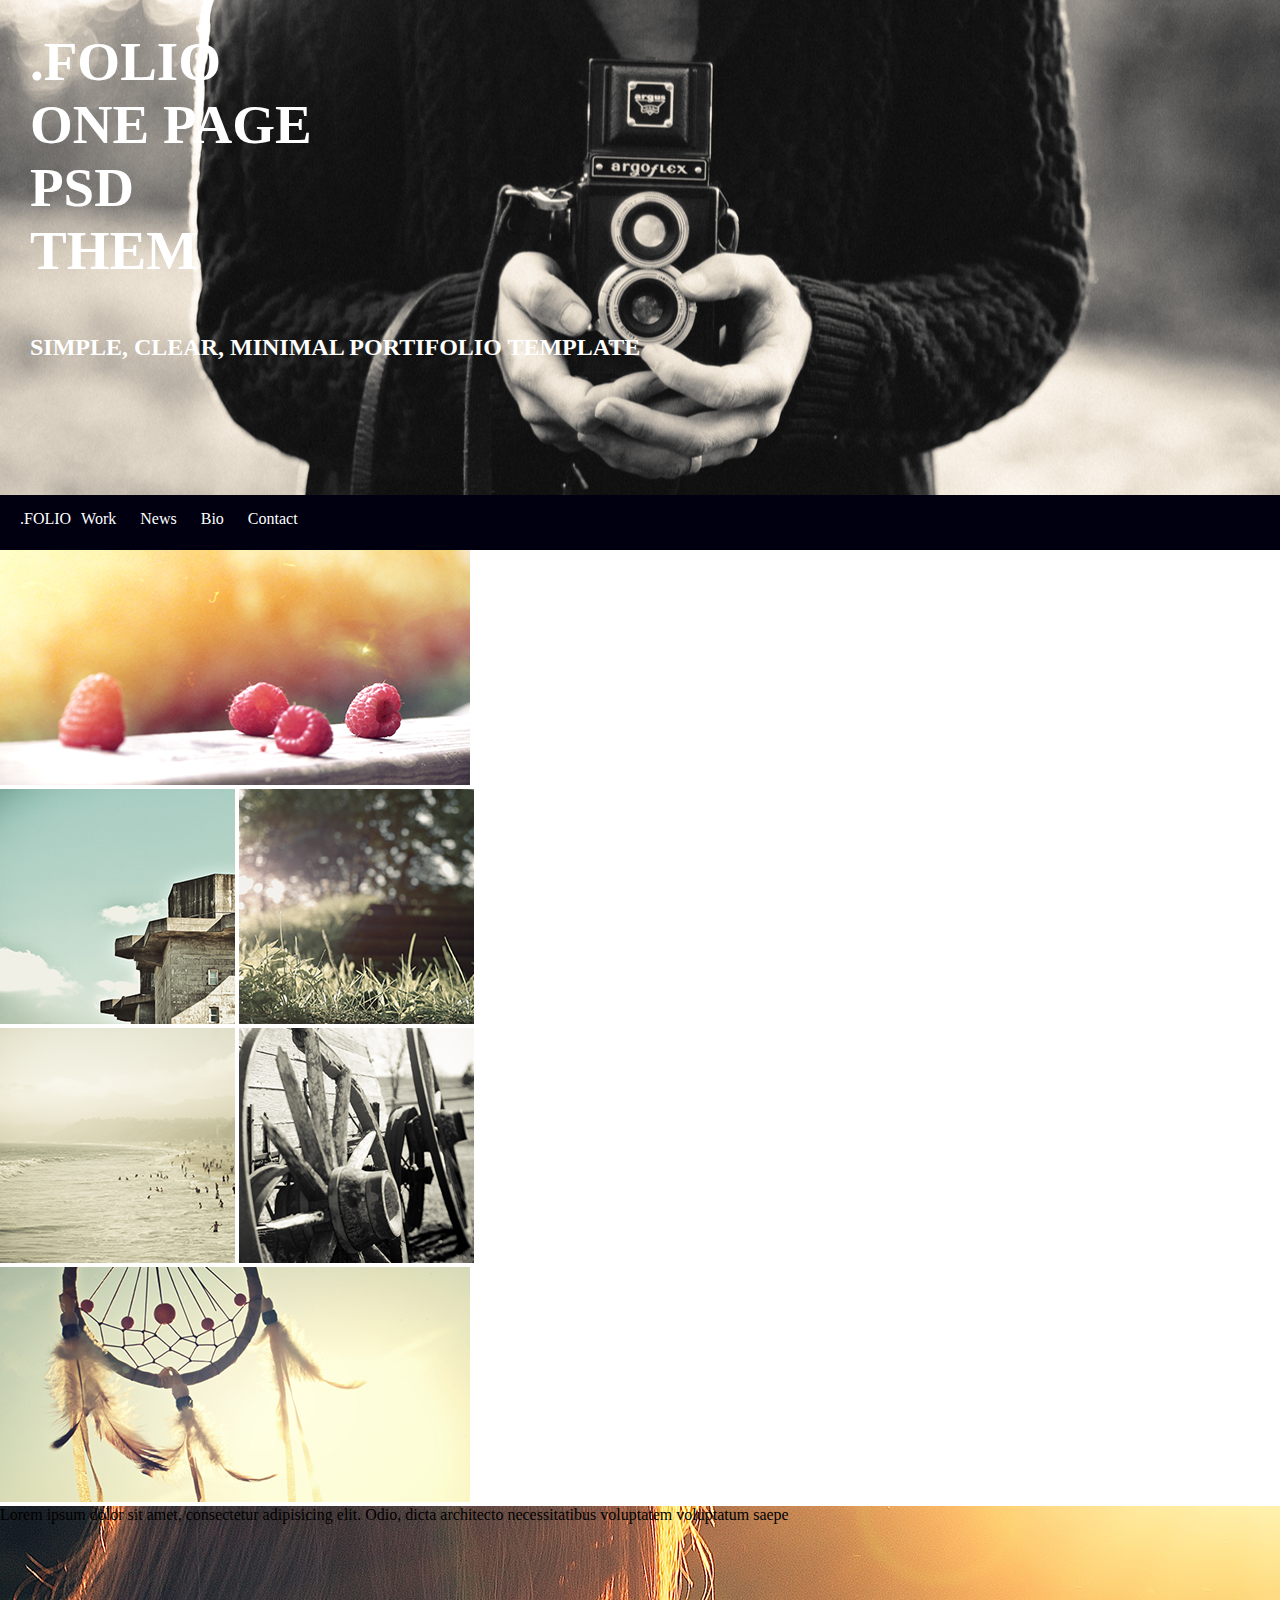
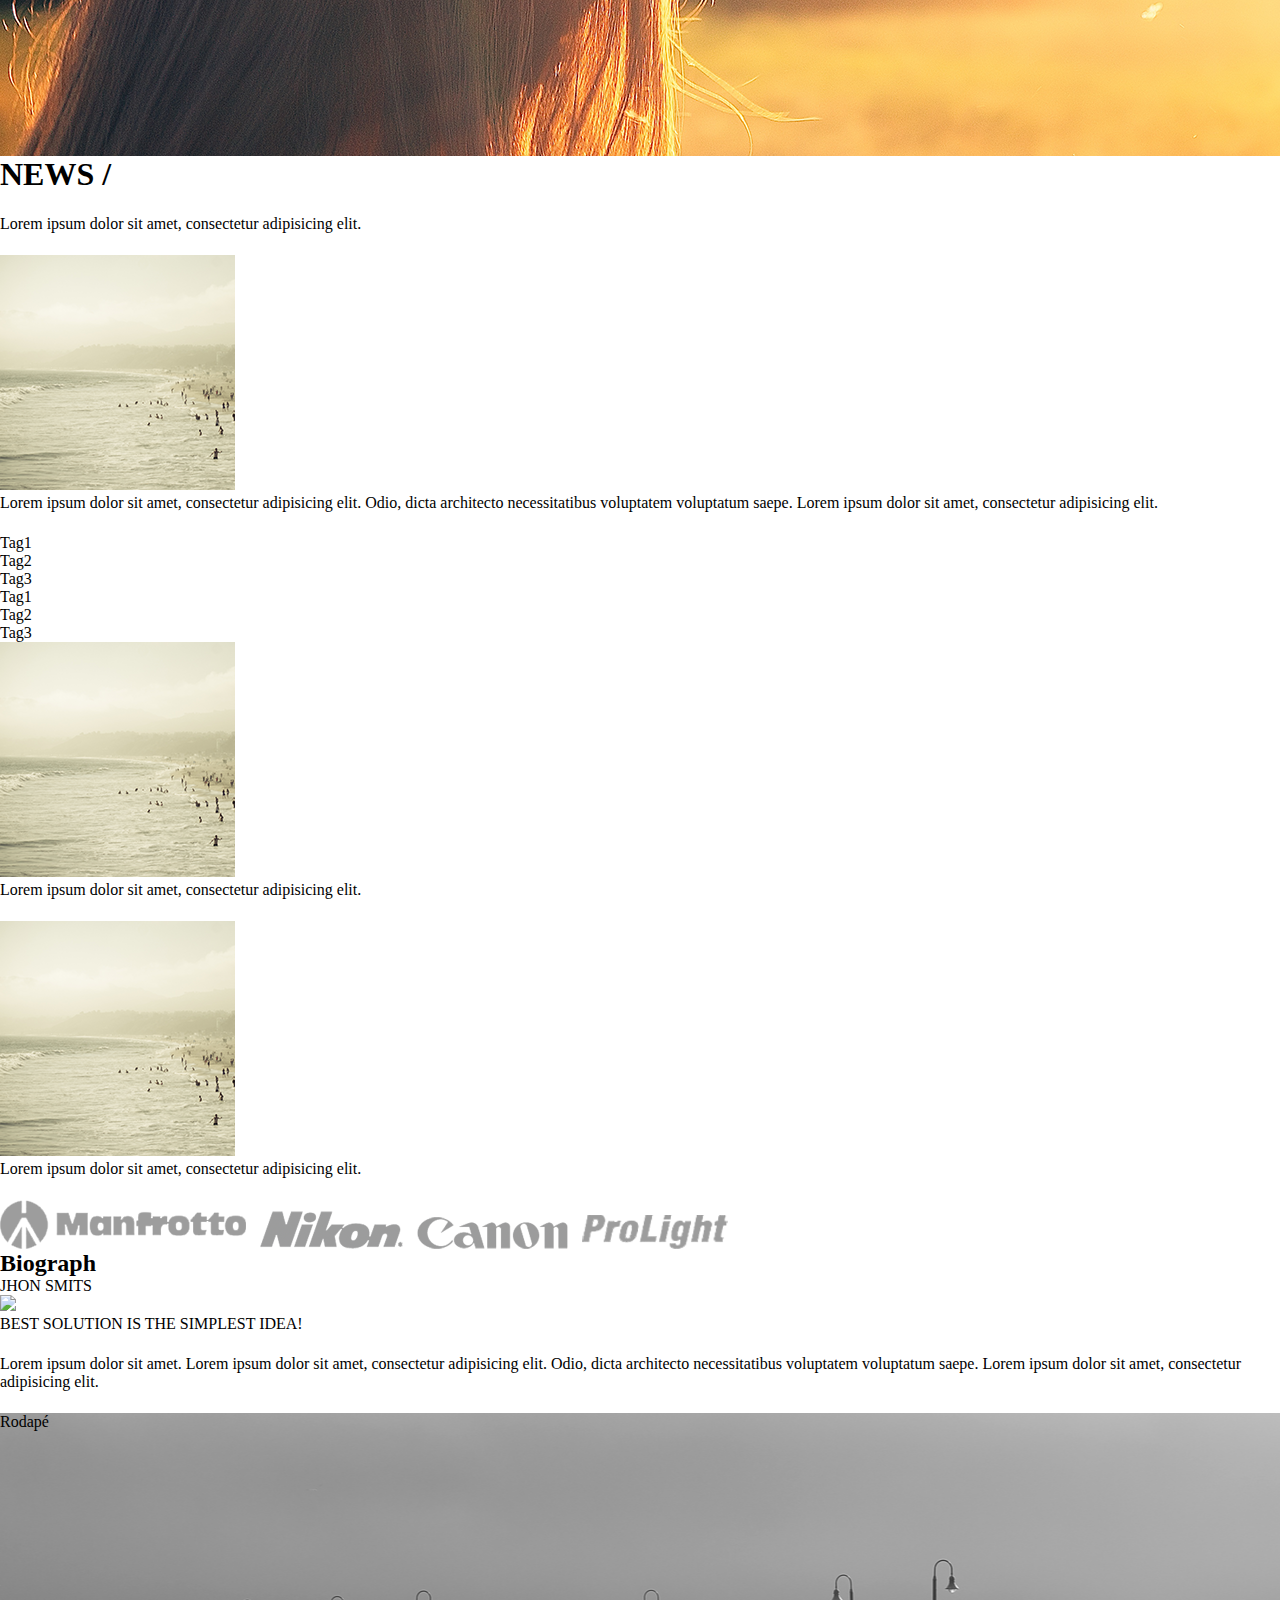
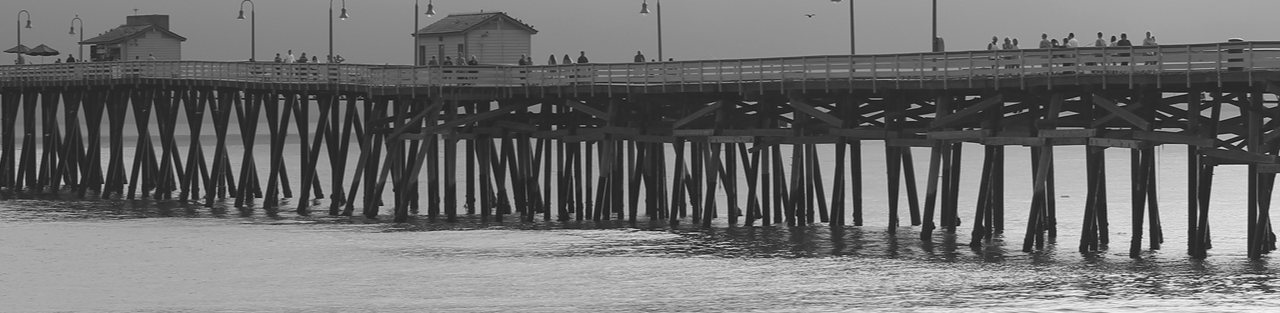
==== portfolio_index.html @ 61ddf4e1 "teste" ====
<!DOCTYPE html>
<html lang="en">
<head>
	<title>Portfolio</title>
	<meta charset="utf-8">
    <!-- -->
    <link rel="stylesheet" href="css/styles_folio.css">
</head>
<header class="clearfix header-size">
	<div class="top-bottom-bg">
		<div class="grid" >
        	<div class="col-6">
        		<h1 class="cabecalho">.FOLIO ONE PAGE PSD THEM</h1>
        	</div><div class="clearfix"></div>
        		
        	<div class="col-4">
        		<h2>SIMPLE, CLEAR, MINIMAL PORTIFOLIO TEMPLATE</h2>
        	</div>
    	</div>
    </div>
    <div class="top-bottom-collor">
		<div class="grid" >
			<div class="col-8">
				<nav>
					<div class="clearfix">
						<a href="#">.FOLIO</a>
					</div>
					<div>
						<ul class="navigation">
							<li><a href="#work">Work</a></li>
							<li><a href="#news">News</a></li>
							<li><a href="#bio">Bio</a></li>
							<li><a href="#contact">Contact</a></li>
						</ul>
					</div>
				</nav>
			</div>
		</div>
	</div>
</header>
<section class="clearfix">
	<section>
		<ul>
			<li><img src="portfolio/folio1.png"></li>
			<li><img src="portfolio/folio2.png">
				<img src="portfolio/folio3.png"></li>
			<li><img src="portfolio/folio4.png">
				<img src="portfolio/folio5.png"></li>
			<li><img src="portfolio/folio6.png"></li>
		</ul>
	</section>
	<section class="news-header">
		<p>Lorem ipsum dolor sit amet, consectetur adipisicing elit. Odio, dicta architecto necessitatibus voluptatem voluptatum saepe</p>
	</section>
	<section>
		<h1>NEWS /</h1>
		<div>
			<p>Lorem ipsum dolor sit amet, consectetur adipisicing elit.</p>
			<img src="portfolio/folio4.png">
			<p>Lorem ipsum dolor sit amet, consectetur adipisicing elit. Odio, dicta architecto necessitatibus voluptatem voluptatum saepe. Lorem ipsum dolor sit amet, consectetur adipisicing elit.</p>
		</div>
		<div>
			<div>
				<ul>
					<li>Tag1</li>
					<li>Tag2</li>
					<li>Tag3</li>
					<li>Tag1</li>
					<li>Tag2</li>
					<li>Tag3</li>
				</ul>
			</div>
			<div>
				<ul>
					<li><img src="portfolio/folio4.png">
						<p>Lorem ipsum dolor sit amet, consectetur adipisicing elit.</p></li>
					<li><img src="portfolio/folio4.png">
						<p>Lorem ipsum dolor sit amet, consectetur adipisicing elit.</p></li>
				</ul>
			</div>
		</div>
	</section>
	<section>
		<ul class="navigation">
			<li><img src="portfolio/manfrotto logo.png"></li>
			<li><img src="portfolio/nikon logo.png"></li>
			<li><img src="portfolio/canon logo.png"></li>
			<li><img src="portfolio/prolight logo.png"></li>
		</ul>
	</section>
	<section>
		<h2>Biograph</h2>
		<div>
			JHON SMITS
		</div>
		<div>
			<img src="portfolio/Avatar.png">
		</div>
		<div style="float:right;">
			<p>BEST SOLUTION IS THE SIMPLEST IDEA!</p>
			<p>Lorem ipsum dolor sit amet. Lorem ipsum dolor sit amet, consectetur adipisicing elit. Odio, dicta architecto necessitatibus voluptatem voluptatum saepe. Lorem ipsum dolor sit amet, consectetur adipisicing elit.</p>
		</div>
			
	</section>
</section>
<footer class="clearfix bottom-bg" id="contact">
	Rodapé
</footer>
</html>
---- css/styles_folio.css ----
/*fonte padrão: BebasNeue

cores
cinza: #252222
cinza_news: #cdcdcd
cinza_logos: #bebebe
verde: #65ba99
vermelho: #e2534b
*/


*{
	margin: 0;
	padding: 0;
	border: 0;
}

*,
*:before,
*:after{
	-webkit-box-sizing: border-box;
	   -moz-box-sizing: border-box;
			box-sizing: border-box;
}

html, body {
	font-family: "Bebas Neue";
	width: 100%;
}

.header-size {
	width: 100%;
	height: 550px;
}

.container,
.grid {
	margin: 0 auto;
	width: 100%;
}

.container {
	padding-left: 30px;
	padding-right: 30px;
}

.top-bottom-bg {
	/*background-color: #000011;*/
	background-image: url("../portfolio/bg_header.png");
	background-position: center;
	background-repeat: no-repeat;
	color: white;
	height: 90%;
	width: 100%;
}

.top-bottom-collor{
	background-color: #000011;
	color: white;
	height: 10%;
	width: 100%;
}
.top-bottom-collor a{
	color: white;
	text-decoration: none;
}
a{
	padding: 0 5px;
	text-decoration: none;
}
.navigation{
	list-style: none;
	height: 50px;
	position: relative;
}
.navigation li {
display: inline-block;
position: relative;
/*z-index: 9999;
background: url(../images/star.png) no-repeat center right;*/
padding-right: 10px;
}

.bottom-bg{
	width: 100%;
	height: 500px;
	background-image: url("../portfolio/bg_footer.png");
	background-position: center;
	background-repeat: no-repeat;
}

.grid,
.col-4,
.col-6{
	padding: 15px;
}

.col-4,
.col-6{
	display: block;
	float: left;
}
.col-4{
	width: 80%;
}
.col-6{
	width: 25%;
}

.clearfix:before,
.clearfix:after{
	content:"";
	display: table;
}
.clearfix:after{
	clear: both;
}
.clearfix{
	clear: both;
	*zoom: 1;
	float: left;
}

h1, h3, h4, h5, p{
	margin-bottom: 22px;
	/*font-family: "Comic Sans"; - teste: nao funciona*/
}
.btn{
	border-radius: 5px;
	display: inline-block;
	margin: 0;
}
.btn-alt{
	border: 1px solid #dfe2e5;
	padding: 10px 30px;
	text-transform: uppercase;
}
.hero{
	padding: 22px 80px 66px 80px;
	text-align: center;
}

.text-right{
	text-align: right;
}
.news-header{
	height: 250px;
	width: 100%;
	background-image: url("../portfolio/bg_testimonial.png");
	background-position: center;
	background-repeat: no-repeat;
}

.cabecalho {
	font-size: 55px;
}
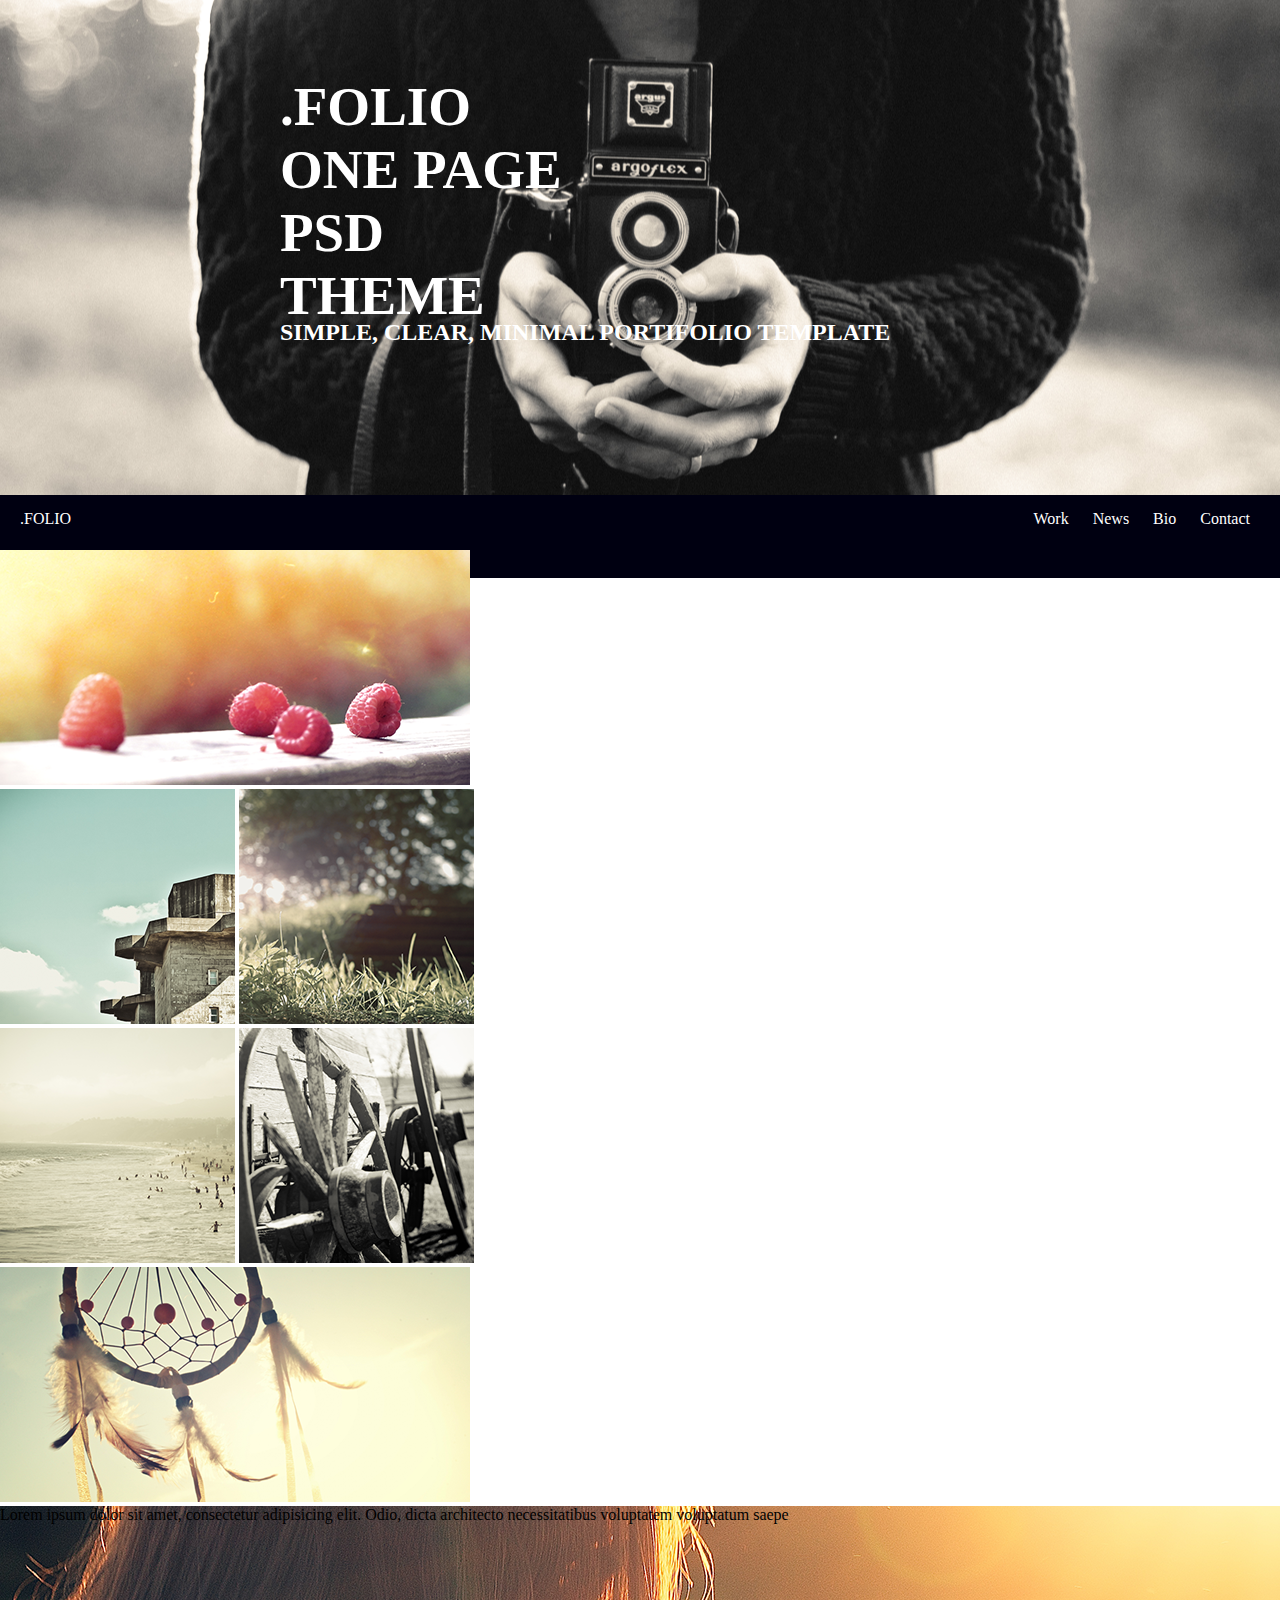
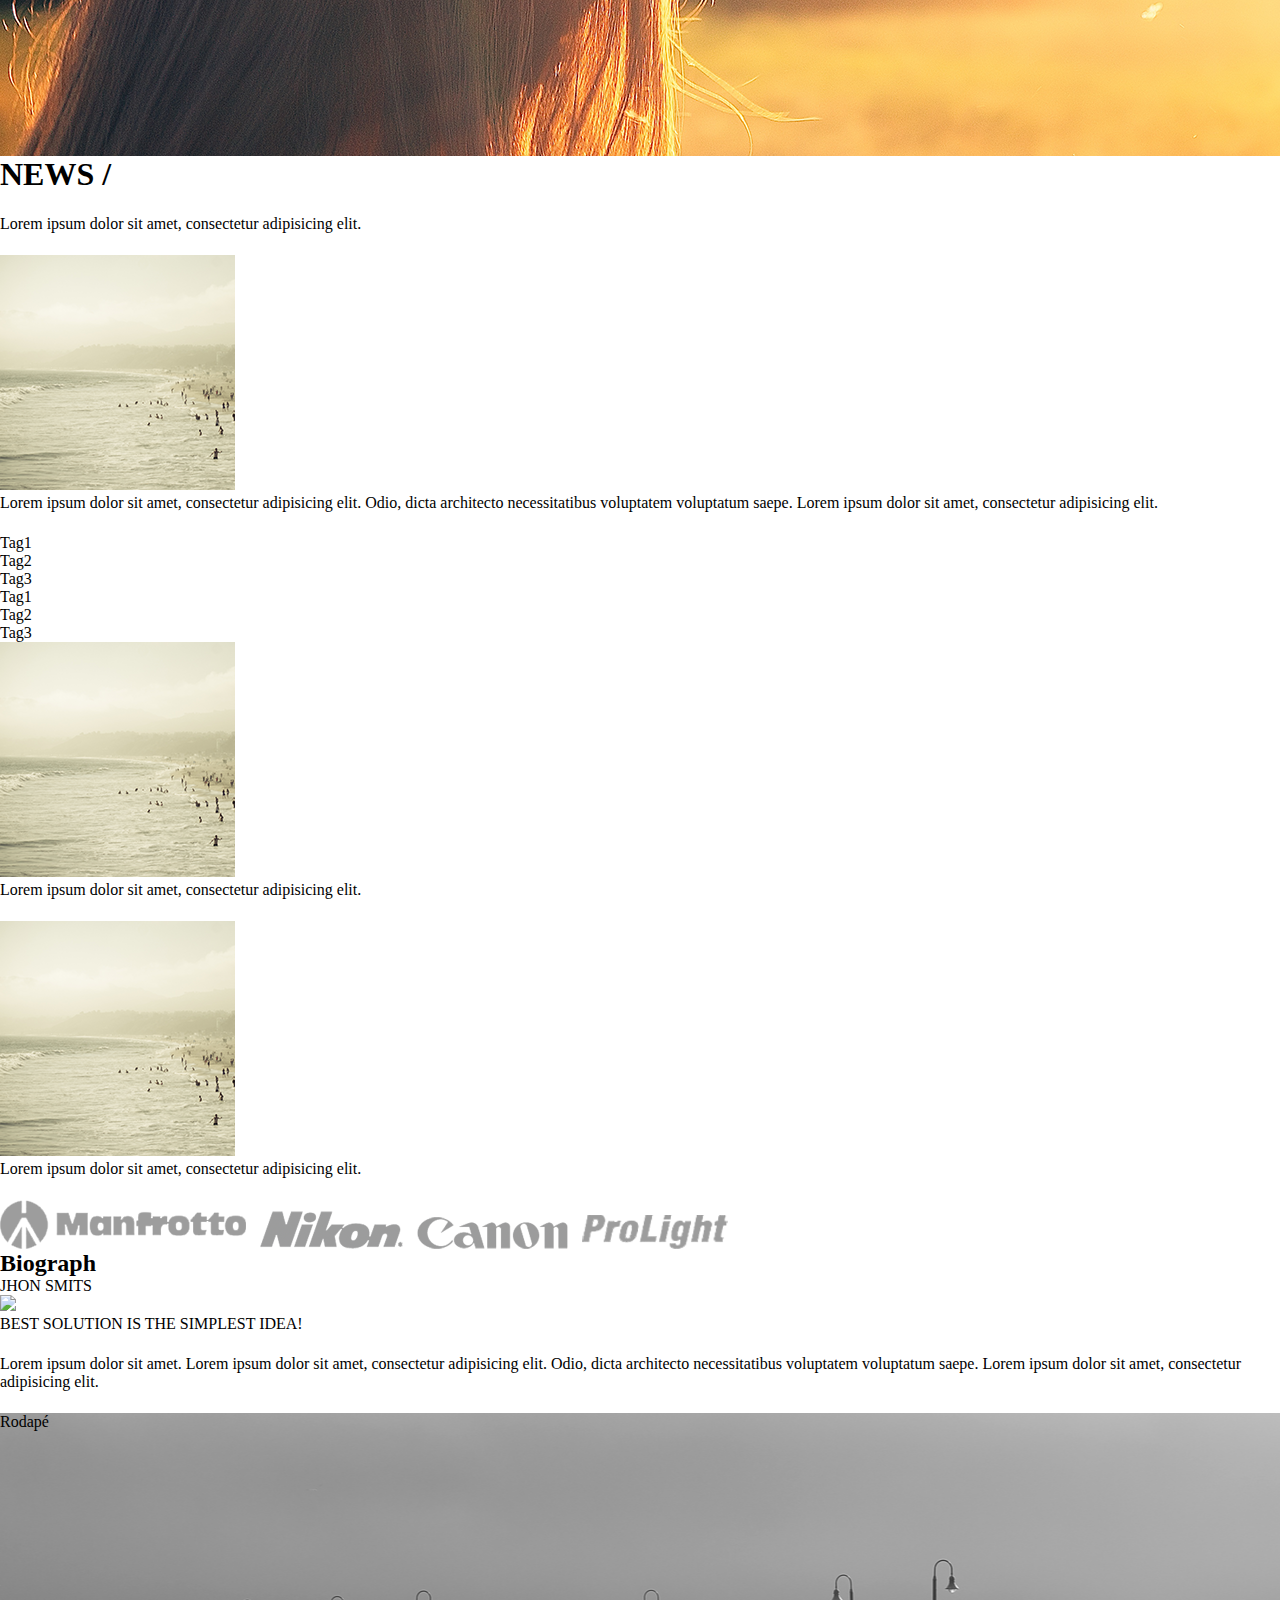
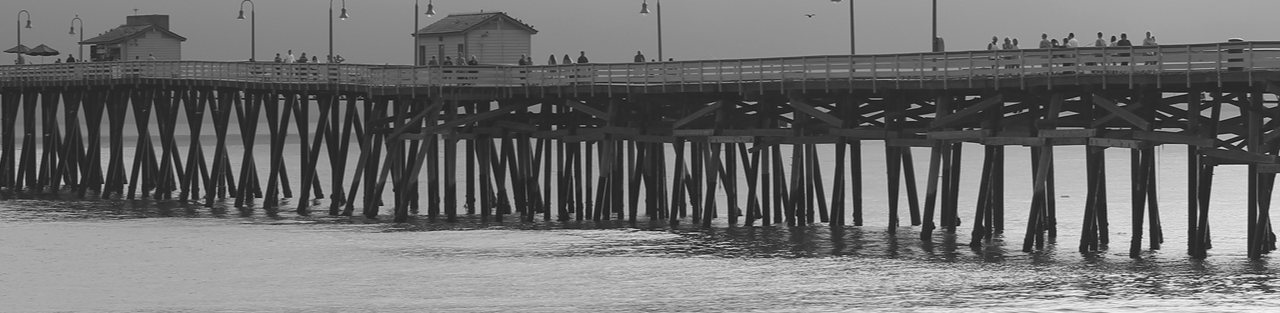
==== commit 39292df8: "pequenos ajustes" ====
--- a/portfolio_index.html
+++ b/portfolio_index.html
@@ -1,19 +1,26 @@
 <!DOCTYPE html>
 <html lang="en">
+
 <head>
 	<title>Portfolio</title>
 	<meta charset="utf-8">
-    <!-- -->
+    <!-- 
+    <link rel="stylesheet" href="css/testestilo.css">
+    -->
     <link rel="stylesheet" href="css/styles_folio.css">
+
 </head>
+
+<!-- Chama o jQuery no HTML (Tem que baixar o jQ e colocar o .js na pasta junto com o projeto.)
+<script type="text/javascript" src="jquery-1.7.1"> </script> -->
 <header class="clearfix header-size">
 	<div class="top-bottom-bg">
 		<div class="grid" >
         	<div class="col-6">
-        		<h1 class="cabecalho">.FOLIO ONE PAGE PSD THEM</h1>
+        		<h1 class="cabecalho">.FOLIO ONE PAGE PSD THEME</h1>
         	</div><div class="clearfix"></div>
         		
-        	<div class="col-4">
+        	<div class="col-4 subir">
         		<h2>SIMPLE, CLEAR, MINIMAL PORTIFOLIO TEMPLATE</h2>
         	</div>
     	</div>
@@ -25,7 +32,7 @@
 					<div class="clearfix">
 						<a href="#">.FOLIO</a>
 					</div>
-					<div>
+					<div class="text-right">
 						<ul class="navigation">
 							<li><a href="#work">Work</a></li>
 							<li><a href="#news">News</a></li>
@@ -37,9 +44,12 @@
 			</div>
 		</div>
 	</div>
+	<div class="clearfix"></div>
 </header>
+	<div class="clearfix"></div>
 <section class="clearfix">
 	<section>
+<!-- Usar o fancybox (ferramenta do jQuery(?)) pra dar efeito nas imagens - quando clicadas devem abrir em "pop up" no navegador, com a pagina ao fundo (ex.: foto do facebook).  -->
 		<ul>
 			<li><img src="portfolio/folio1.png"></li>
 			<li><img src="portfolio/folio2.png">
--- a/css/styles_folio.css
+++ b/css/styles_folio.css
@@ -57,7 +57,7 @@
 .top-bottom-collor{
 	background-color: #000011;
 	color: white;
-	height: 10%;
+	height: 15%;
 	width: 100%;
 }
 .top-bottom-collor a{
@@ -99,12 +99,20 @@
 .col-6{
 	display: block;
 	float: left;
+	margin-left: 20%;
+	margin-top: 45px;
 }
 .col-4{
 	width: 80%;
+
 }
+
 .col-6{
 	width: 25%;
+}
+
+.subir {
+	margin-top: -60px;
 }
 
 .clearfix:before,
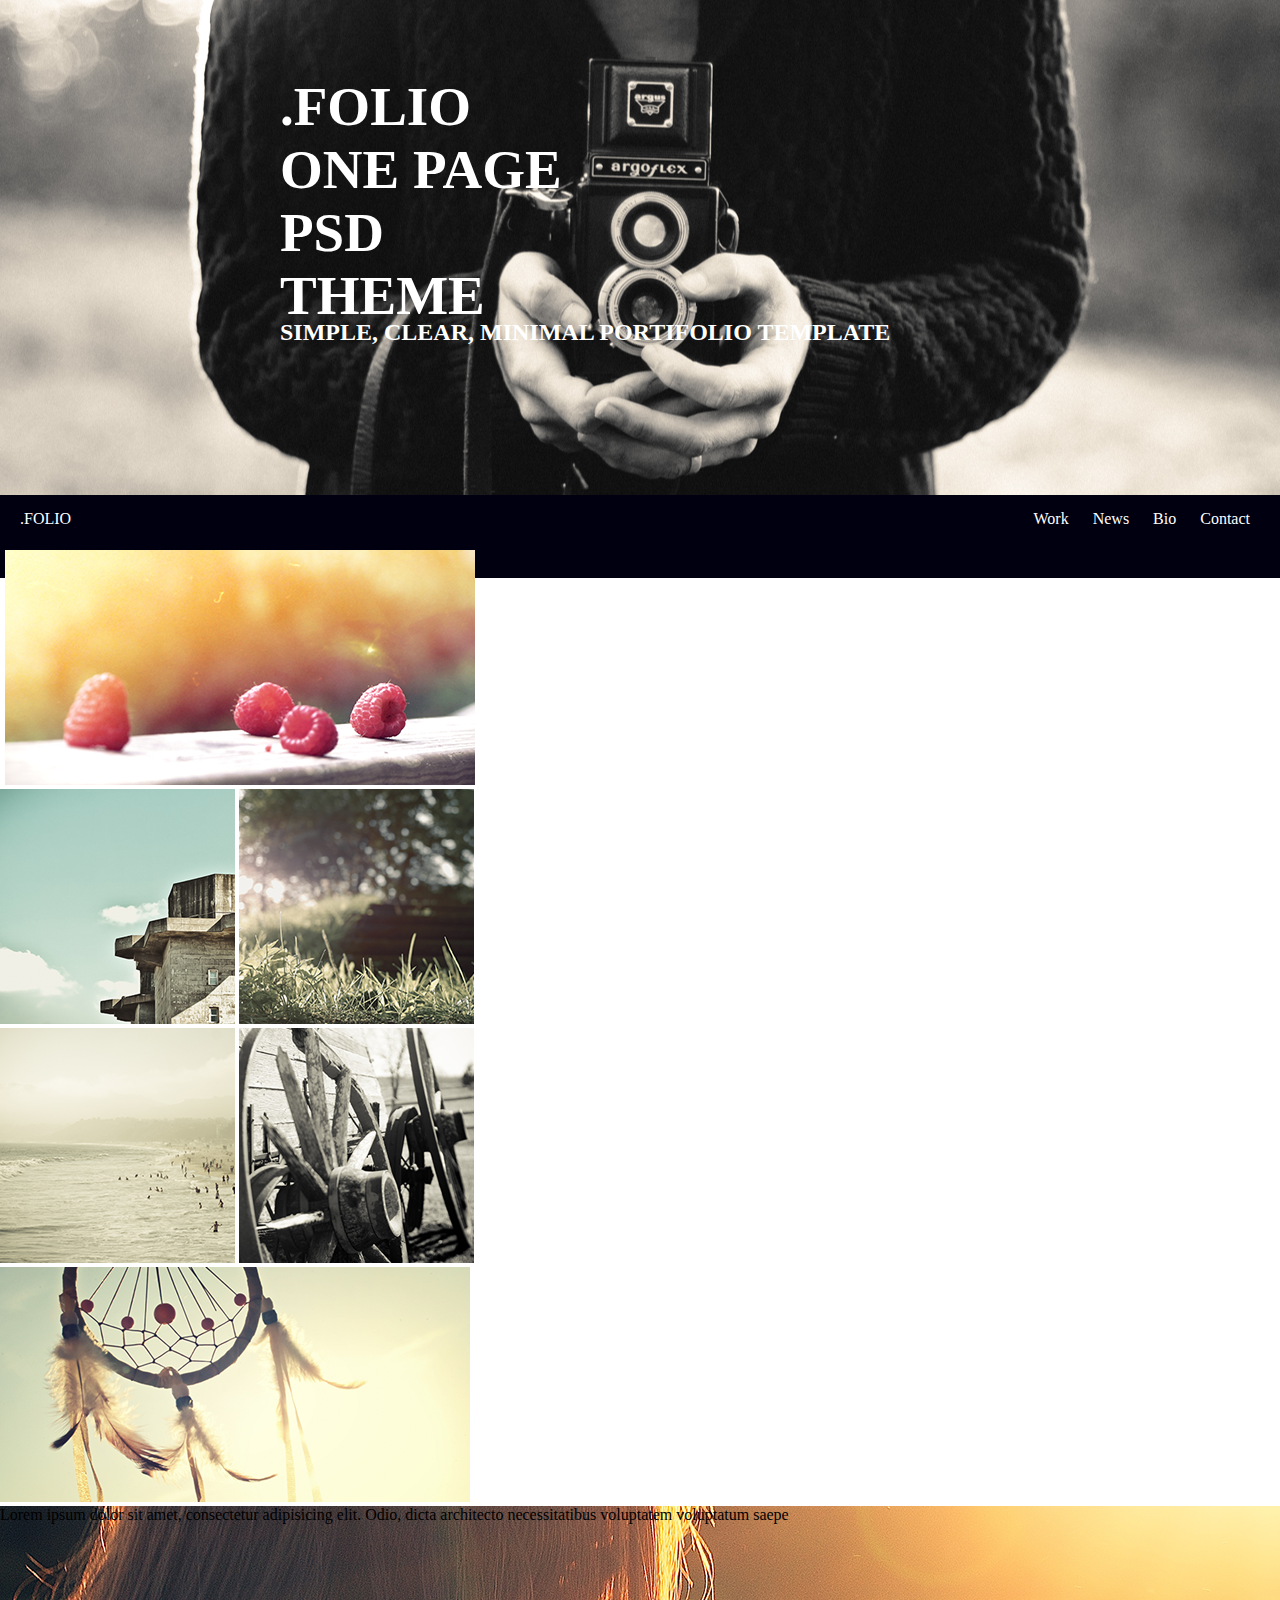
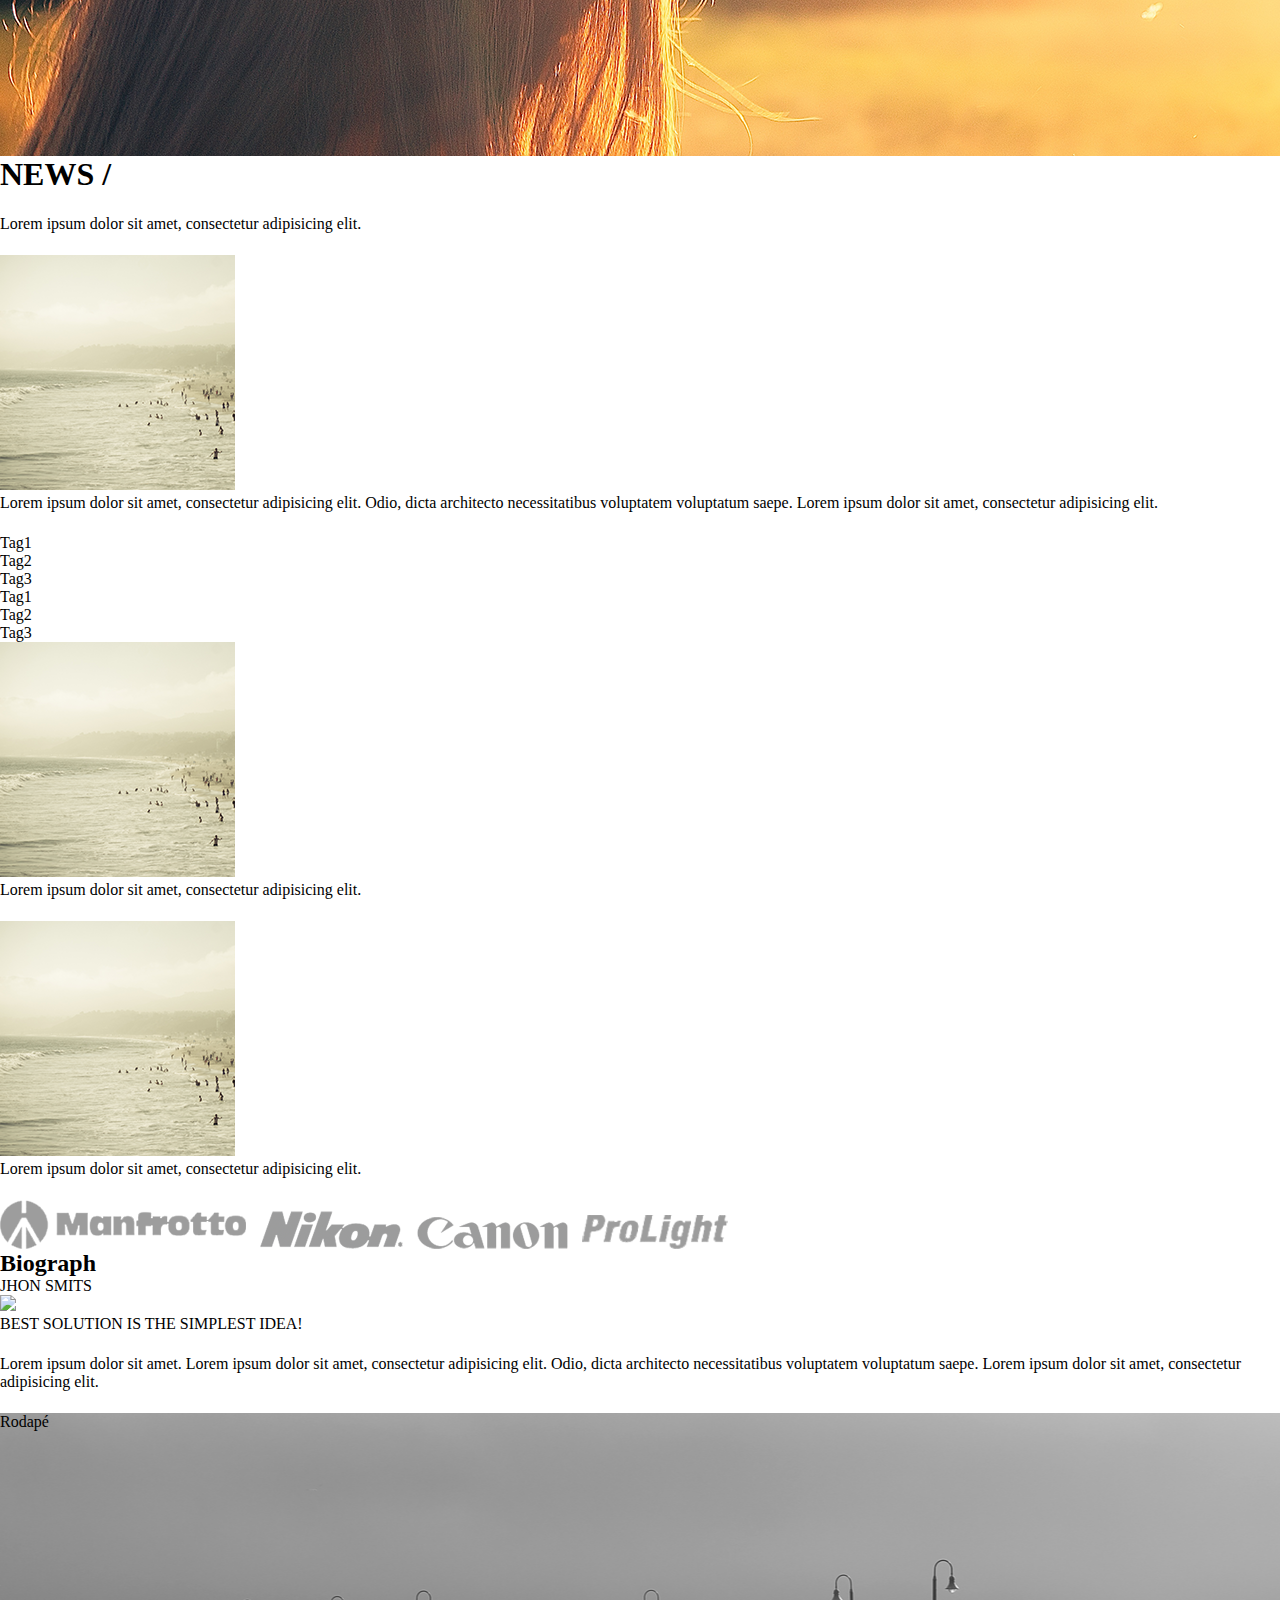
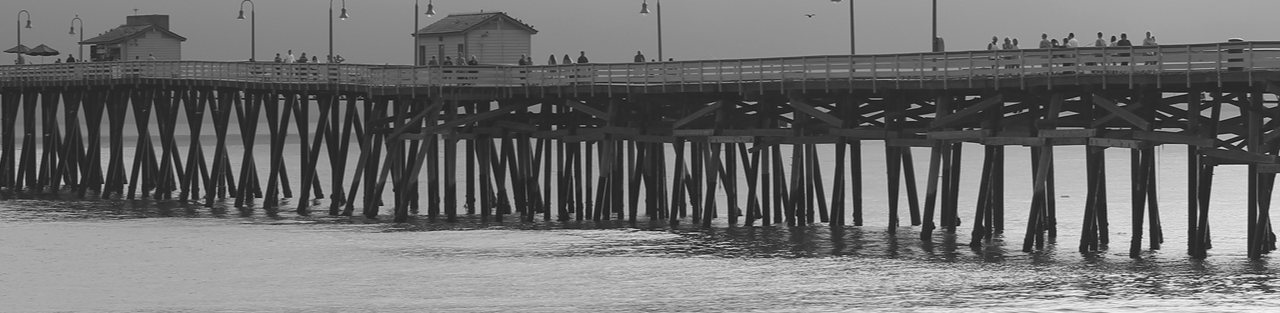
==== commit bc6eb1ab: "a" ====
--- a/portfolio_index.html
+++ b/portfolio_index.html
@@ -4,6 +4,15 @@
 <head>
 	<title>Portfolio</title>
 	<meta charset="utf-8">
+
+	<!-- Add fancyBox -->
+	<link rel="stylesheet" href="/fancybox/source/jquery.fancybox.css?v=2.1.5" type="text/css" media="screen" />
+	<script type="text/javascript" src="/fancybox/source/jquery.fancybox.pack.js?v=2.1.5"></script>
+<script type="text/javascript">
+	$(document).ready(function() {
+		$(".fancybox").fancybox();
+	});
+</script>
     <!-- 
     <link rel="stylesheet" href="css/testestilo.css">
     -->
@@ -12,7 +21,12 @@
 </head>
 
 <!-- Chama o jQuery no HTML (Tem que baixar o jQ e colocar o .js na pasta junto com o projeto.)
-<script type="text/javascript" src="jquery-1.7.1"> </script> -->
+<script type="text/javascript" src="jquery-1.7.1"> </script> 
+-->
+<!-- Add jQuery library -->
+<script type="text/javascript" src="http://code.jquery.com/jquery-latest.min.js"></script>
+<!-- Fim do jQuery -->
+
 <header class="clearfix header-size">
 	<div class="top-bottom-bg">
 		<div class="grid" >
@@ -51,7 +65,11 @@
 	<section>
 <!-- Usar o fancybox (ferramenta do jQuery(?)) pra dar efeito nas imagens - quando clicadas devem abrir em "pop up" no navegador, com a pagina ao fundo (ex.: foto do facebook).  -->
 		<ul>
-			<li><img src="portfolio/folio1.png"></li>
+		<!-- fancybox -->
+			<a class="fancybox" rel="group" href="portfolio/folio1.png"><img src="portfolio/folio1.png" alt="" /></a>
+			
+			
+			<!--<li><img src="portfolio/folio1.png"></li> -->
 			<li><img src="portfolio/folio2.png">
 				<img src="portfolio/folio3.png"></li>
 			<li><img src="portfolio/folio4.png">
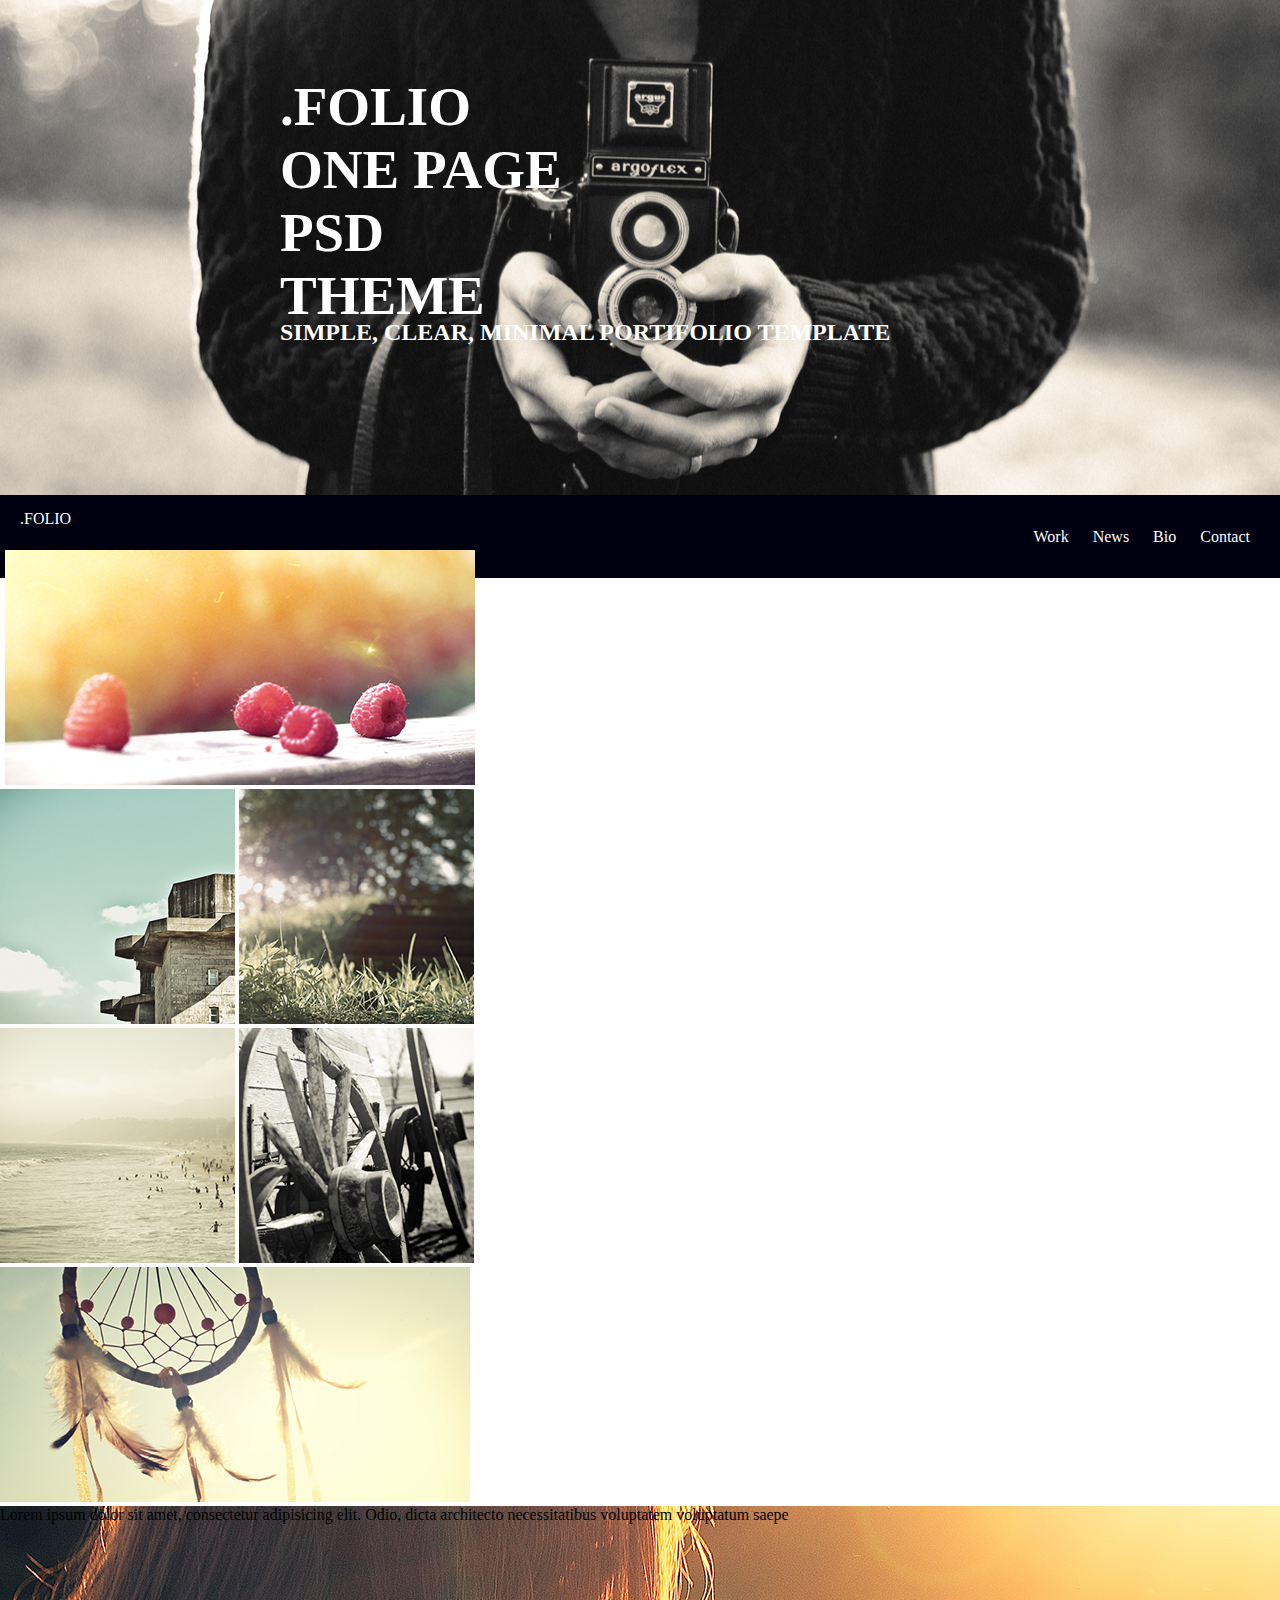
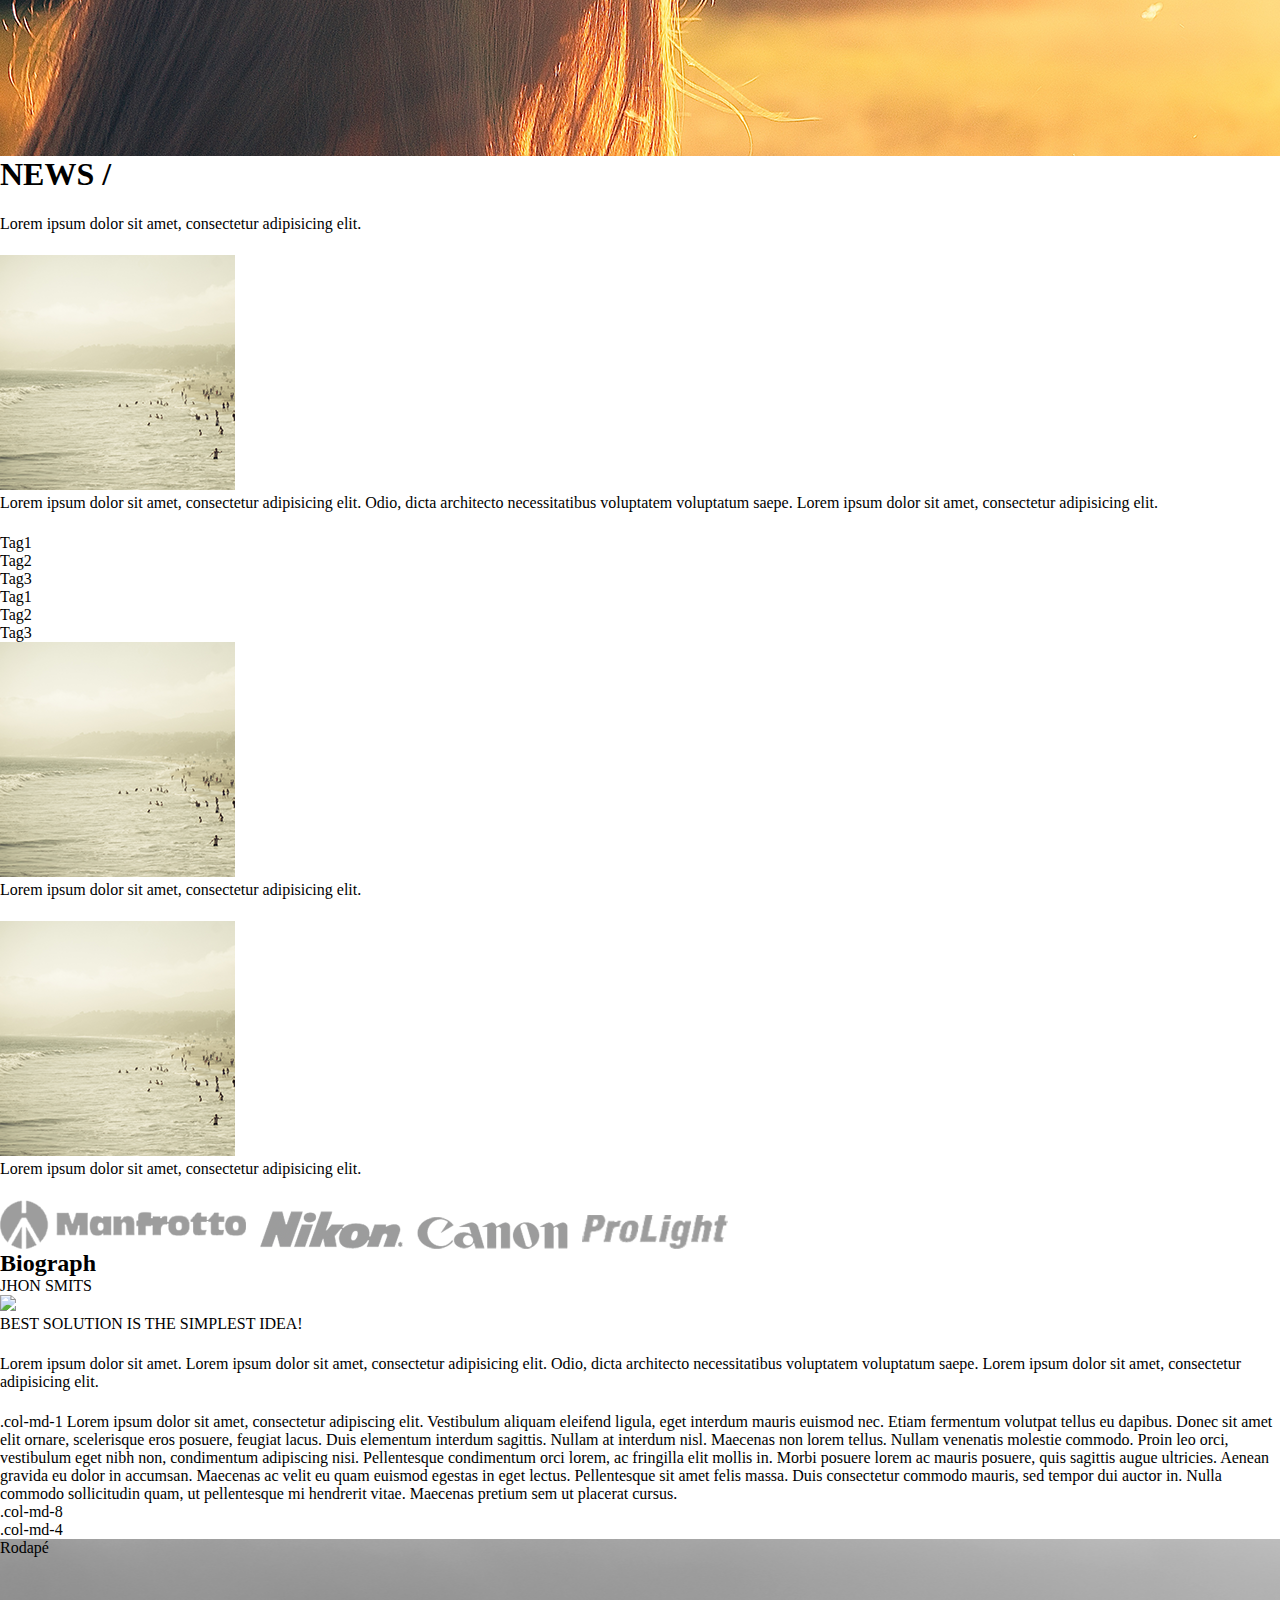
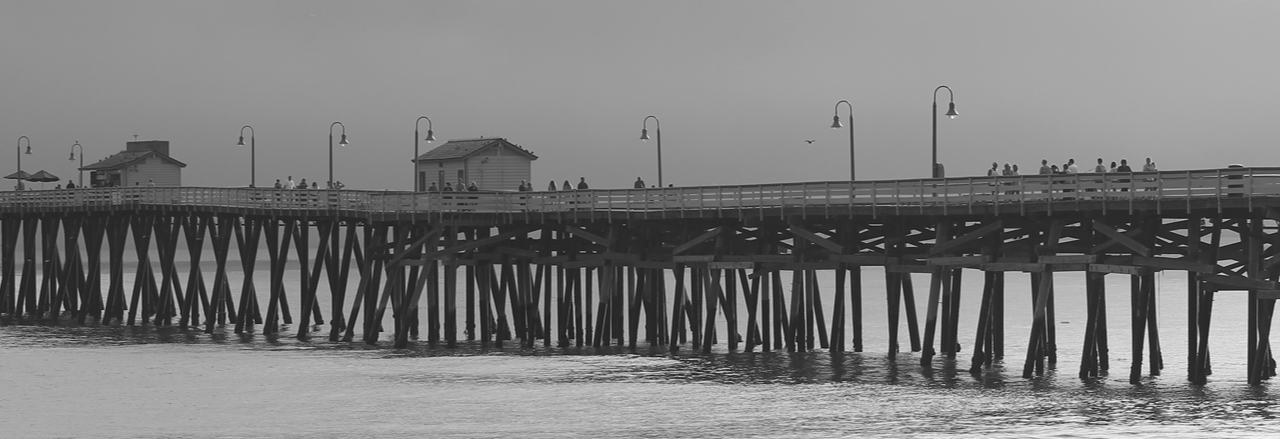
==== commit 749a0b68: "bootstrap" ====
--- a/portfolio_index.html
+++ b/portfolio_index.html
@@ -1,137 +1,161 @@
 <!DOCTYPE html>
 <html lang="en">
 
-<head>
-	<title>Portfolio</title>
-	<meta charset="utf-8">
+	<head>
+		<meta charset="utf-8">
+	    <meta http-equiv="X-UA-Compatible" content="IE=edge">
+	    <meta name="viewport" content="width=device-width, initial-scale=1">
 
-	<!-- Add fancyBox -->
-	<link rel="stylesheet" href="/fancybox/source/jquery.fancybox.css?v=2.1.5" type="text/css" media="screen" />
-	<script type="text/javascript" src="/fancybox/source/jquery.fancybox.pack.js?v=2.1.5"></script>
-<script type="text/javascript">
-	$(document).ready(function() {
-		$(".fancybox").fancybox();
-	});
-</script>
-    <!-- 
-    <link rel="stylesheet" href="css/testestilo.css">
-    -->
-    <link rel="stylesheet" href="css/styles_folio.css">
+		<title>Portfolio</title>
 
-</head>
+		<!-- Bootstrap -->
+    	<link href="bootstrap/css/bootstrap.min.css" rel="stylesheet">
 
-<!-- Chama o jQuery no HTML (Tem que baixar o jQ e colocar o .js na pasta junto com o projeto.)
-<script type="text/javascript" src="jquery-1.7.1"> </script> 
--->
-<!-- Add jQuery library -->
-<script type="text/javascript" src="http://code.jquery.com/jquery-latest.min.js"></script>
-<!-- Fim do jQuery -->
+		<!-- Add fancyBox -->
+		<link rel="stylesheet" href="/fancybox/source/jquery.fancybox.css?v=2.1.5" type="text/css" media="screen" />
+		<script type="text/javascript" src="/fancybox/source/jquery.fancybox.pack.js?v=2.1.5"></script>
+		<script type="text/javascript">
+			$(document).ready(function() {
+				$(".fancybox").fancybox();
+			});
+		</script>
+	    
+	    <!-- link para css -->
+	    <link rel="stylesheet" href="css/styles_folio.css">
 
-<header class="clearfix header-size">
-	<div class="top-bottom-bg">
-		<div class="grid" >
-        	<div class="col-6">
-        		<h1 class="cabecalho">.FOLIO ONE PAGE PSD THEME</h1>
-        	</div><div class="clearfix"></div>
-        		
-        	<div class="col-4 subir">
-        		<h2>SIMPLE, CLEAR, MINIMAL PORTIFOLIO TEMPLATE</h2>
-        	</div>
-    	</div>
-    </div>
-    <div class="top-bottom-collor">
-		<div class="grid" >
-			<div class="col-8">
+	    
+	   
+    	<!-- Bootstrap core CSS -->
+	    <link href="bootstrap-3.2.0/docs/dist/css/bootstrap.min.css" rel="stylesheet">
+
+	    <!-- Custom styles for this template -->
+	    <link href="grid.css" rel="stylesheet">
+		
+	</head>
+
+	<body>
+
+
+		<header class="clearfix header-size">
+			<div class="top-bottom-bg">
+				<div class="grid" >
+		        	<div class="col-6">
+		        		<h1 class="cabecalho">.FOLIO ONE PAGE PSD THEME</h1>
+		        	</div><div class="clearfix"></div>
+		        		
+		        	<div class="col-4 subir">
+		        		<h2>SIMPLE, CLEAR, MINIMAL PORTIFOLIO TEMPLATE</h2>
+		        	</div>
+		    	</div>
+		    </div>
+
+		    <div class="top-bottom-collor grid col-8">
 				<nav>
-					<div class="clearfix">
-						<a href="#">.FOLIO</a>
-					</div>
-					<div class="text-right">
-						<ul class="navigation">
-							<li><a href="#work">Work</a></li>
-							<li><a href="#news">News</a></li>
-							<li><a href="#bio">Bio</a></li>
-							<li><a href="#contact">Contact</a></li>
+					<a href="#">.FOLIO</a>
+
+					<ul class="navigation text-right">
+						<li><a href="#work">Work</a></li>
+						<li><a href="#news">News</a></li>
+						<li><a href="#bio">Bio</a></li>
+						<li><a href="#contact">Contact</a></li>
+					</ul>
+				</nav>
+			</div>
+
+			<!-- <div class="clearfix"></div> -->
+		</header>
+
+			<!-- <div class="clearfix"></div> -->
+		<section class="clearfix">
+			<section>
+		<!-- Usar o fancybox (ferramenta do jQuery(?)) pra dar efeito nas imagens - quando clicadas devem abrir em "pop up" no navegador, com a pagina ao fundo (ex.: foto do facebook).  -->
+				<ul>
+				<!-- fancybox -->
+					<a class="fancybox" rel="group" href="portfolio/folio1.png"><img src="portfolio/folio1.png" alt="" /></a>
+					
+					
+					<!--<li><img src="portfolio/folio1.png"></li> -->
+					<li><img src="portfolio/folio2.png">
+						<img src="portfolio/folio3.png"></li>
+					<li><img src="portfolio/folio4.png">
+						<img src="portfolio/folio5.png"></li>
+					<li><img src="portfolio/folio6.png"></li>
+				</ul>
+			</section>
+			<section class="news-header">
+				<p>Lorem ipsum dolor sit amet, consectetur adipisicing elit. Odio, dicta architecto necessitatibus voluptatem voluptatum saepe</p>
+			</section>
+			<section>
+				<h1>NEWS /</h1>
+				<div>
+					<p>Lorem ipsum dolor sit amet, consectetur adipisicing elit.</p>
+					<img src="portfolio/folio4.png">
+					<p>Lorem ipsum dolor sit amet, consectetur adipisicing elit. Odio, dicta architecto necessitatibus voluptatem voluptatum saepe. Lorem ipsum dolor sit amet, consectetur adipisicing elit.</p>
+				</div>
+				<div>
+					<div>
+						<ul>
+							<li>Tag1</li>
+							<li>Tag2</li>
+							<li>Tag3</li>
+							<li>Tag1</li>
+							<li>Tag2</li>
+							<li>Tag3</li>
 						</ul>
 					</div>
-				</nav>
-			</div>
-		</div>
-	</div>
-	<div class="clearfix"></div>
-</header>
-	<div class="clearfix"></div>
-<section class="clearfix">
-	<section>
-<!-- Usar o fancybox (ferramenta do jQuery(?)) pra dar efeito nas imagens - quando clicadas devem abrir em "pop up" no navegador, com a pagina ao fundo (ex.: foto do facebook).  -->
-		<ul>
-		<!-- fancybox -->
-			<a class="fancybox" rel="group" href="portfolio/folio1.png"><img src="portfolio/folio1.png" alt="" /></a>
-			
-			
-			<!--<li><img src="portfolio/folio1.png"></li> -->
-			<li><img src="portfolio/folio2.png">
-				<img src="portfolio/folio3.png"></li>
-			<li><img src="portfolio/folio4.png">
-				<img src="portfolio/folio5.png"></li>
-			<li><img src="portfolio/folio6.png"></li>
-		</ul>
-	</section>
-	<section class="news-header">
-		<p>Lorem ipsum dolor sit amet, consectetur adipisicing elit. Odio, dicta architecto necessitatibus voluptatem voluptatum saepe</p>
-	</section>
-	<section>
-		<h1>NEWS /</h1>
-		<div>
-			<p>Lorem ipsum dolor sit amet, consectetur adipisicing elit.</p>
-			<img src="portfolio/folio4.png">
-			<p>Lorem ipsum dolor sit amet, consectetur adipisicing elit. Odio, dicta architecto necessitatibus voluptatem voluptatum saepe. Lorem ipsum dolor sit amet, consectetur adipisicing elit.</p>
-		</div>
-		<div>
-			<div>
-				<ul>
-					<li>Tag1</li>
-					<li>Tag2</li>
-					<li>Tag3</li>
-					<li>Tag1</li>
-					<li>Tag2</li>
-					<li>Tag3</li>
+					<div>
+						<ul>
+							<li><img src="portfolio/folio4.png">
+								<p>Lorem ipsum dolor sit amet, consectetur adipisicing elit.</p></li>
+							<li><img src="portfolio/folio4.png">
+								<p>Lorem ipsum dolor sit amet, consectetur adipisicing elit.</p></li>
+						</ul>
+					</div>
+				</div>
+			</section>
+			<section>
+				<ul class="navigation">
+					<li><img src="portfolio/manfrotto logo.png"></li>
+					<li><img src="portfolio/nikon logo.png"></li>
+					<li><img src="portfolio/canon logo.png"></li>
+					<li><img src="portfolio/prolight logo.png"></li>
 				</ul>
-			</div>
-			<div>
-				<ul>
-					<li><img src="portfolio/folio4.png">
-						<p>Lorem ipsum dolor sit amet, consectetur adipisicing elit.</p></li>
-					<li><img src="portfolio/folio4.png">
-						<p>Lorem ipsum dolor sit amet, consectetur adipisicing elit.</p></li>
-				</ul>
-			</div>
-		</div>
-	</section>
-	<section>
-		<ul class="navigation">
-			<li><img src="portfolio/manfrotto logo.png"></li>
-			<li><img src="portfolio/nikon logo.png"></li>
-			<li><img src="portfolio/canon logo.png"></li>
-			<li><img src="portfolio/prolight logo.png"></li>
-		</ul>
-	</section>
-	<section>
-		<h2>Biograph</h2>
-		<div>
-			JHON SMITS
-		</div>
-		<div>
-			<img src="portfolio/Avatar.png">
-		</div>
-		<div style="float:right;">
-			<p>BEST SOLUTION IS THE SIMPLEST IDEA!</p>
-			<p>Lorem ipsum dolor sit amet. Lorem ipsum dolor sit amet, consectetur adipisicing elit. Odio, dicta architecto necessitatibus voluptatem voluptatum saepe. Lorem ipsum dolor sit amet, consectetur adipisicing elit.</p>
-		</div>
-			
-	</section>
-</section>
-<footer class="clearfix bottom-bg" id="contact">
-	Rodapé
-</footer>
+			</section>
+			<section>
+				<h2>Biograph</h2>
+				<div>
+					JHON SMITS
+				</div>
+				<div>
+					<img src="portfolio/Avatar.png">
+				</div>
+				<div style="float:right;">
+					<p>BEST SOLUTION IS THE SIMPLEST IDEA!</p>
+					<p>Lorem ipsum dolor sit amet. Lorem ipsum dolor sit amet, consectetur adipisicing elit. Odio, dicta architecto necessitatibus voluptatem voluptatum saepe. Lorem ipsum dolor sit amet, consectetur adipisicing elit.</p>
+					<div class="col-md-1">.col-md-1 Lorem ipsum dolor sit amet, consectetur adipiscing elit. Vestibulum aliquam eleifend ligula, eget interdum mauris euismod nec. Etiam fermentum volutpat tellus eu dapibus. Donec sit amet elit ornare, scelerisque eros posuere, feugiat lacus. Duis elementum interdum sagittis. Nullam at interdum nisl. Maecenas non lorem tellus. Nullam venenatis molestie commodo. Proin leo orci, vestibulum eget nibh non, condimentum adipiscing nisi. Pellentesque condimentum orci lorem, ac fringilla elit mollis in. Morbi posuere lorem ac mauris posuere, quis sagittis augue ultricies. Aenean gravida eu dolor in accumsan. Maecenas ac velit eu quam euismod egestas in eget lectus. Pellentesque sit amet felis massa. Duis consectetur commodo mauris, sed tempor dui auctor in. Nulla commodo sollicitudin quam, ut pellentesque mi hendrerit vitae. Maecenas pretium sem ut placerat cursus.</div>
+				</div>
+				<div class="row">
+				  <div class="col-md-8">.col-md-8</div>
+				  <div class="col-md-4">.col-md-4</div>
+				</div>
+					
+			</section>
+		</section>
+		<footer class="clearfix bottom-bg" id="contact">
+			Rodapé
+		</footer>
+
+
+		<!-- Chama o jQuery no HTML (Tem que baixar o jQ e colocar o .js na pasta junto com o projeto.)-->
+		<script type="text/javascript" src="jquery-1.7.1"> </script> 
+		<!-- Add jQuery library -->
+		<script type="text/javascript" src="http://code.jquery.com/jquery-latest.min.js"></script>
+		<!-- Fim do jQuery -->
+
+		<!-- jQuery (necessary for Bootstrap's JavaScript plugins) -->
+	    <script src="https://ajax.googleapis.com/ajax/libs/jquery/1.11.1/jquery.min.js"></script>
+	    <!-- Include all compiled plugins (below), or include individual files as needed -->
+	    <script src="bootstrap/js/bootstrap.min.js"></script>
+
+	</body>	
 </html>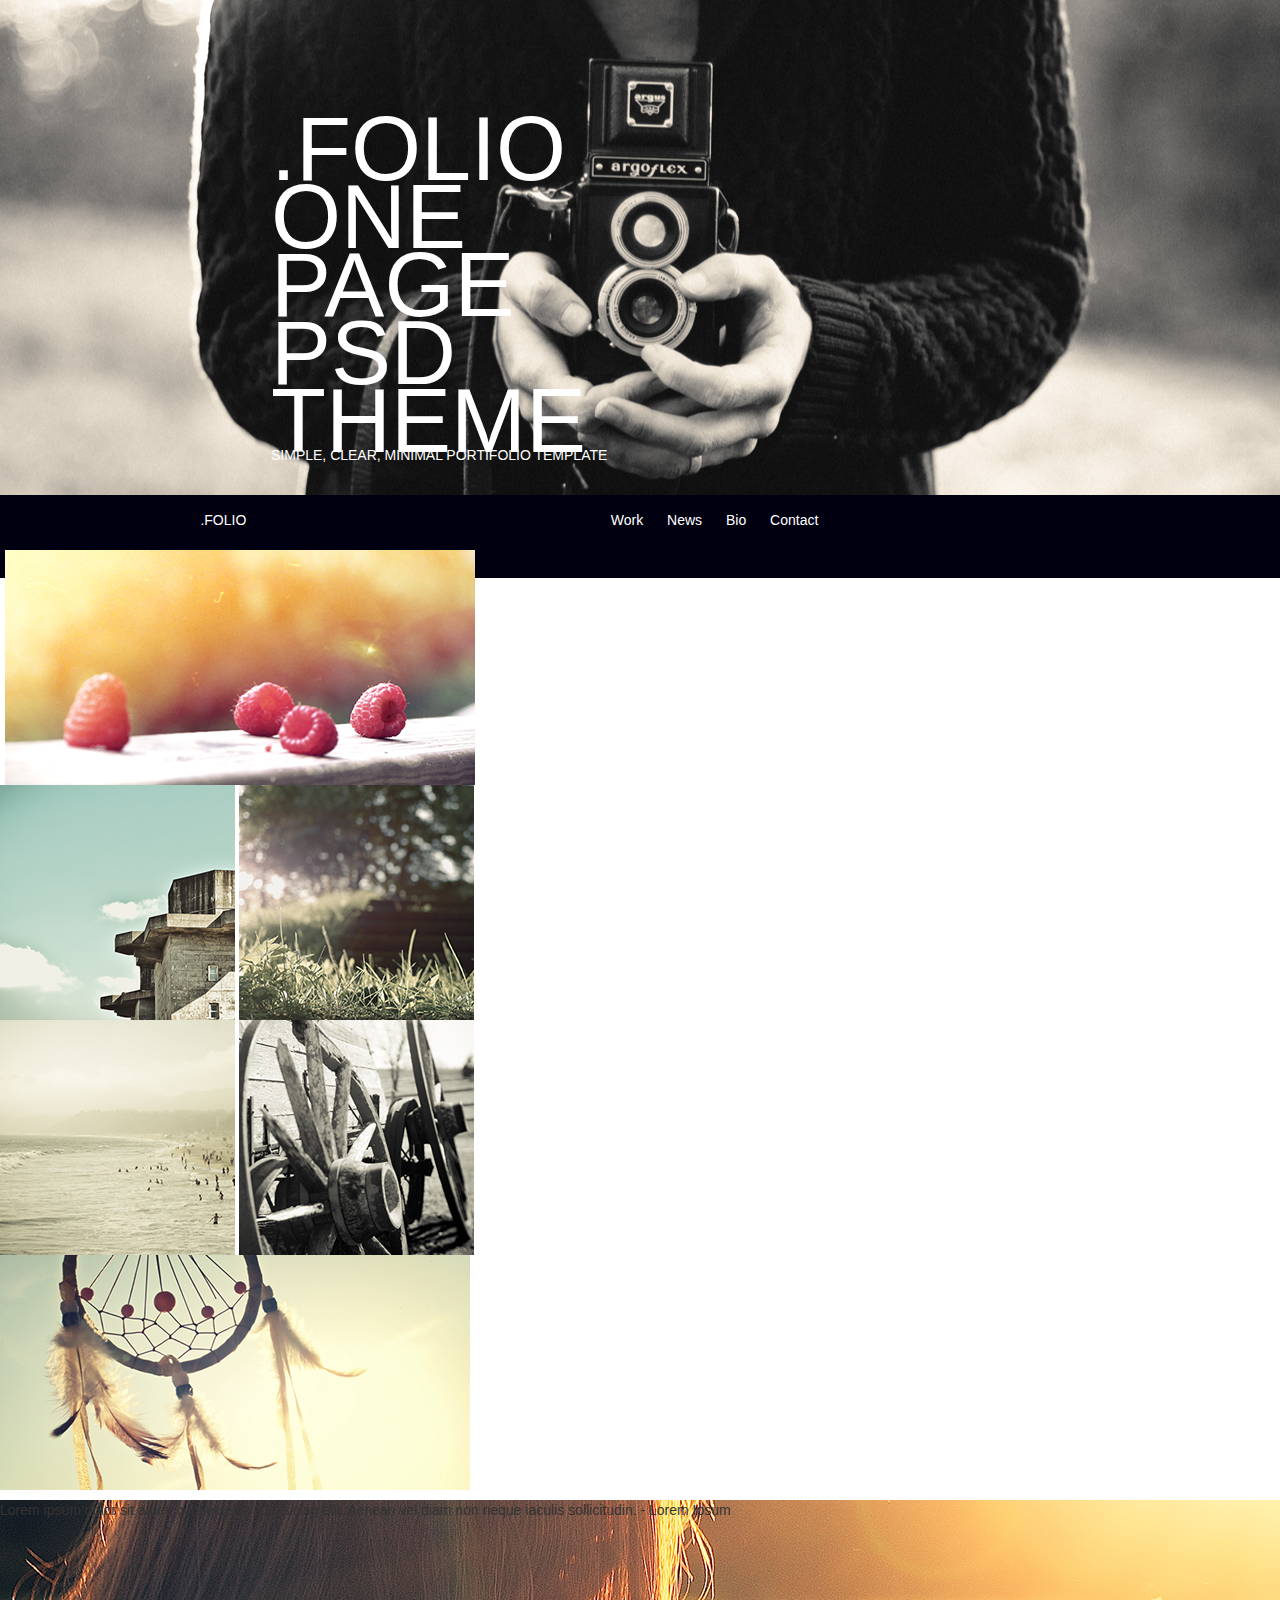
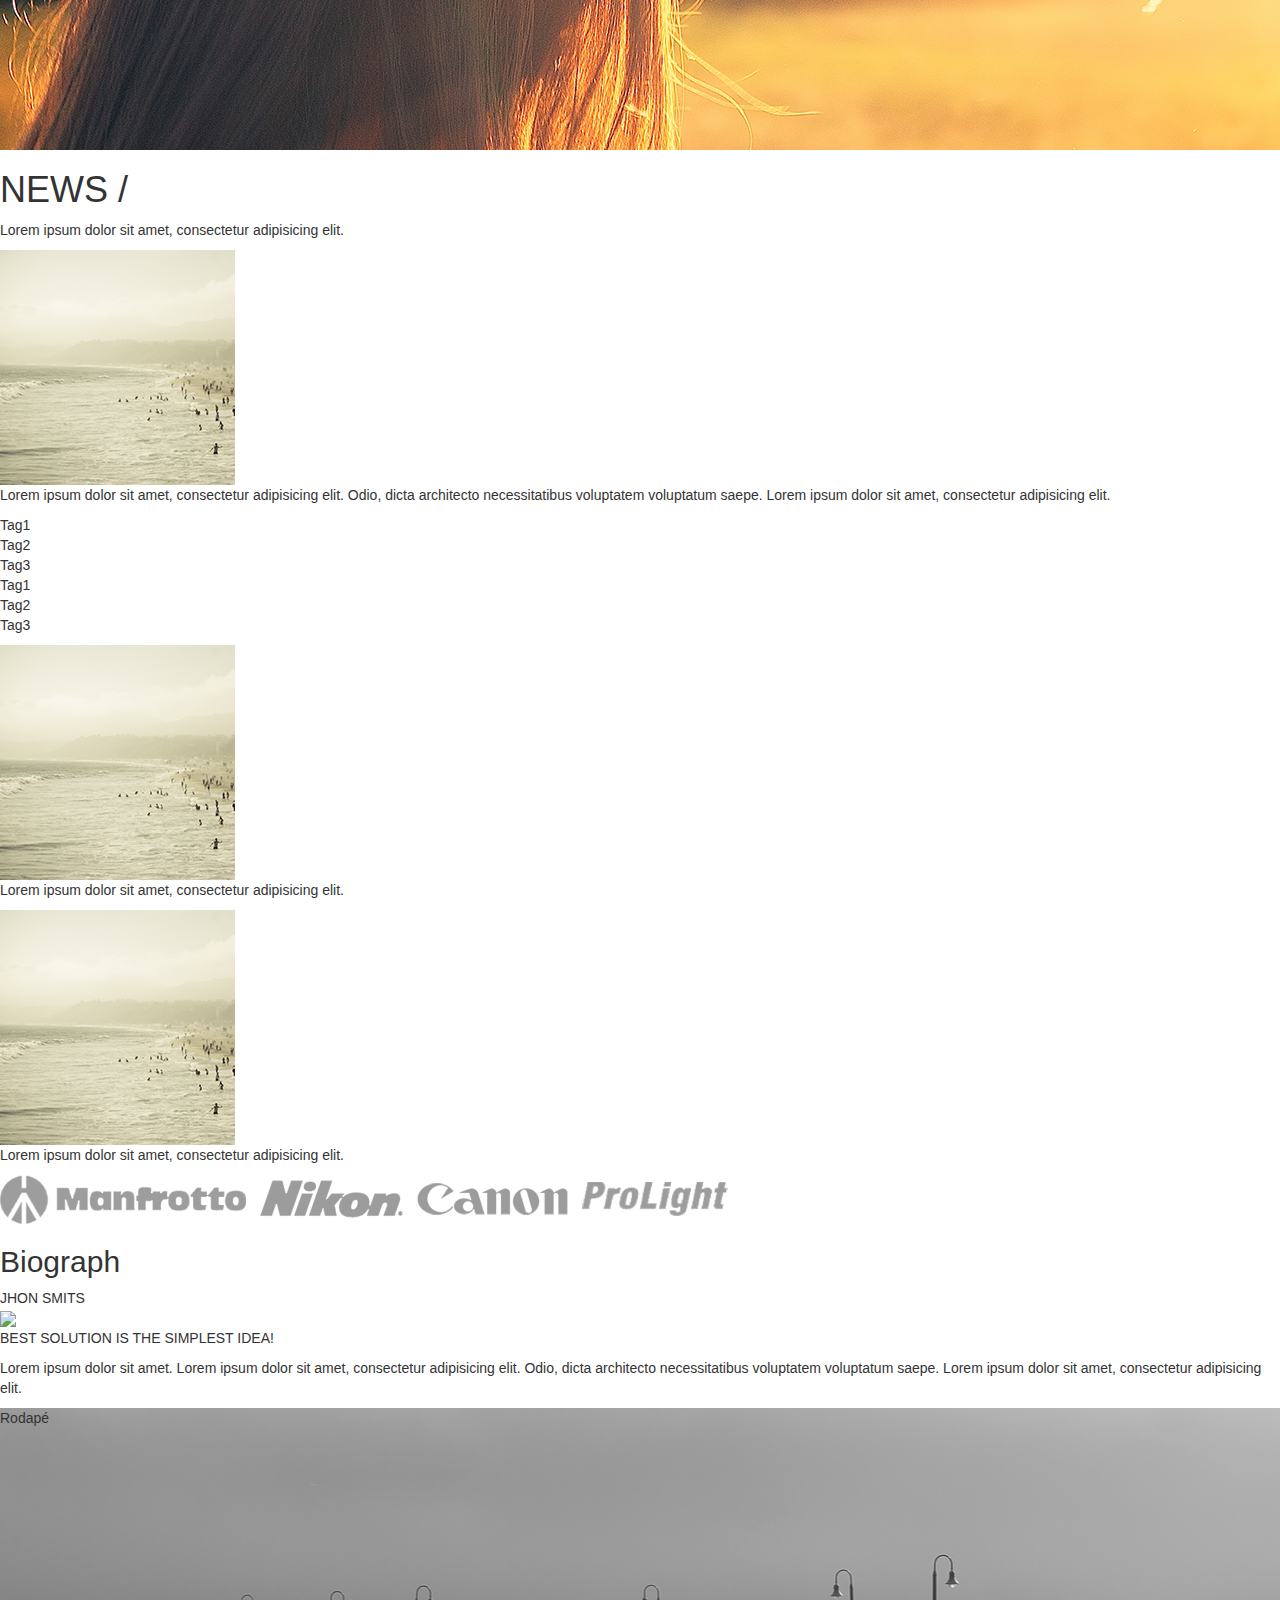
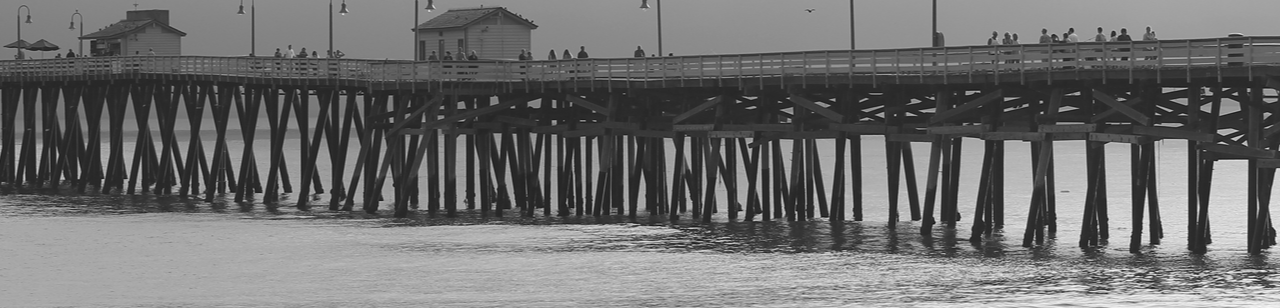
==== commit d136efb7: "bootstrap" ====
--- a/portfolio_index.html
+++ b/portfolio_index.html
@@ -9,7 +9,7 @@
 		<title>Portfolio</title>
 
 		<!-- Bootstrap -->
-    	<link href="bootstrap/css/bootstrap.min.css" rel="stylesheet">
+    	<link href="bootstrap-3.2.0-dist/css/bootstrap.min.css" rel="stylesheet">
 
 		<!-- Add fancyBox -->
 		<link rel="stylesheet" href="/fancybox/source/jquery.fancybox.css?v=2.1.5" type="text/css" media="screen" />
@@ -26,7 +26,7 @@
 	    
 	   
     	<!-- Bootstrap core CSS -->
-	    <link href="bootstrap-3.2.0/docs/dist/css/bootstrap.min.css" rel="stylesheet">
+	    <link href="bootstrap/bootstrap-3.2.0/docs/dist/css/bootstrap.min.css" rel="stylesheet">
 
 	    <!-- Custom styles for this template -->
 	    <link href="grid.css" rel="stylesheet">
@@ -38,27 +38,32 @@
 
 		<header class="clearfix header-size">
 			<div class="top-bottom-bg">
-				<div class="grid" >
+				<!-- <div class="grid" > -->
 		        	<div class="col-6">
-		        		<h1 class="cabecalho">.FOLIO ONE PAGE PSD THEME</h1>
+		        		<p class="cabecalho">.FOLIO <br> ONE PAGE PSD THEME</p>
+	        			<!-- <h1 class="cabecalho subir">ONE PAGE PSD THEME</h1> -->
 		        	</div><div class="clearfix"></div>
 		        		
 		        	<div class="col-4 subir">
-		        		<h2>SIMPLE, CLEAR, MINIMAL PORTIFOLIO TEMPLATE</h2>
+		        		<p>SIMPLE, CLEAR, MINIMAL PORTIFOLIO TEMPLATE</p>
 		        	</div>
-		    	</div>
+		    	<!-- </div> -->
 		    </div>
 
 		    <div class="top-bottom-collor grid col-8">
 				<nav>
-					<a href="#">.FOLIO</a>
-
-					<ul class="navigation text-right">
-						<li><a href="#work">Work</a></li>
-						<li><a href="#news">News</a></li>
-						<li><a href="#bio">Bio</a></li>
-						<li><a href="#contact">Contact</a></li>
-					</ul>
+					<div class="col-md-4 texto-centro">
+						<a href="#">.FOLIO</a>
+					</div>
+					
+					<div class="col-md-4">
+						<ul class="navigation text-right">
+							<li><a href="#work">Work</a></li>
+							<li><a href="#news">News</a></li>
+							<li><a href="#bio">Bio</a></li>
+							<li><a href="#contact">Contact</a></li>
+						</ul>
+					</div>	
 				</nav>
 			</div>
 
@@ -83,7 +88,8 @@
 				</ul>
 			</section>
 			<section class="news-header">
-				<p>Lorem ipsum dolor sit amet, consectetur adipisicing elit. Odio, dicta architecto necessitatibus voluptatem voluptatum saepe</p>
+				<p>Lorem ipsum dolor sit amet, consectetur adipisicing elit. 
+					Aenean vel diam non neque iaculis sollicitudin. - Lorem Ipsum</p>
 			</section>
 			<section>
 				<h1>NEWS /</h1>
@@ -132,13 +138,7 @@
 				<div style="float:right;">
 					<p>BEST SOLUTION IS THE SIMPLEST IDEA!</p>
 					<p>Lorem ipsum dolor sit amet. Lorem ipsum dolor sit amet, consectetur adipisicing elit. Odio, dicta architecto necessitatibus voluptatem voluptatum saepe. Lorem ipsum dolor sit amet, consectetur adipisicing elit.</p>
-					<div class="col-md-1">.col-md-1 Lorem ipsum dolor sit amet, consectetur adipiscing elit. Vestibulum aliquam eleifend ligula, eget interdum mauris euismod nec. Etiam fermentum volutpat tellus eu dapibus. Donec sit amet elit ornare, scelerisque eros posuere, feugiat lacus. Duis elementum interdum sagittis. Nullam at interdum nisl. Maecenas non lorem tellus. Nullam venenatis molestie commodo. Proin leo orci, vestibulum eget nibh non, condimentum adipiscing nisi. Pellentesque condimentum orci lorem, ac fringilla elit mollis in. Morbi posuere lorem ac mauris posuere, quis sagittis augue ultricies. Aenean gravida eu dolor in accumsan. Maecenas ac velit eu quam euismod egestas in eget lectus. Pellentesque sit amet felis massa. Duis consectetur commodo mauris, sed tempor dui auctor in. Nulla commodo sollicitudin quam, ut pellentesque mi hendrerit vitae. Maecenas pretium sem ut placerat cursus.</div>
 				</div>
-				<div class="row">
-				  <div class="col-md-8">.col-md-8</div>
-				  <div class="col-md-4">.col-md-4</div>
-				</div>
-					
 			</section>
 		</section>
 		<footer class="clearfix bottom-bg" id="contact">
--- a/css/styles_folio.css
+++ b/css/styles_folio.css
@@ -100,7 +100,7 @@
 	display: block;
 	float: left;
 	margin-left: 20%;
-	margin-top: 45px;
+	margin-top: 100px;
 }
 .col-4{
 	width: 80%;
@@ -112,7 +112,8 @@
 }
 
 .subir {
-	margin-top: -60px;
+	margin-top: -50px;
+	margin-bottom: 0; 
 }
 
 .clearfix:before,
@@ -131,7 +132,6 @@
 
 h1, h3, h4, h5, p{
 	margin-bottom: 22px;
-	/*font-family: "Comic Sans"; - teste: nao funciona*/
 }
 .btn{
 	border-radius: 5px;
@@ -151,6 +151,11 @@
 .text-right{
 	text-align: right;
 }
+
+.texto-centro {
+	text-align: center;
+}
+
 .news-header{
 	height: 250px;
 	width: 100%;
@@ -160,5 +165,7 @@
 }
 
 .cabecalho {
-	font-size: 55px;
+	font-size: 90px;
+	line-height: 68px;
+
 }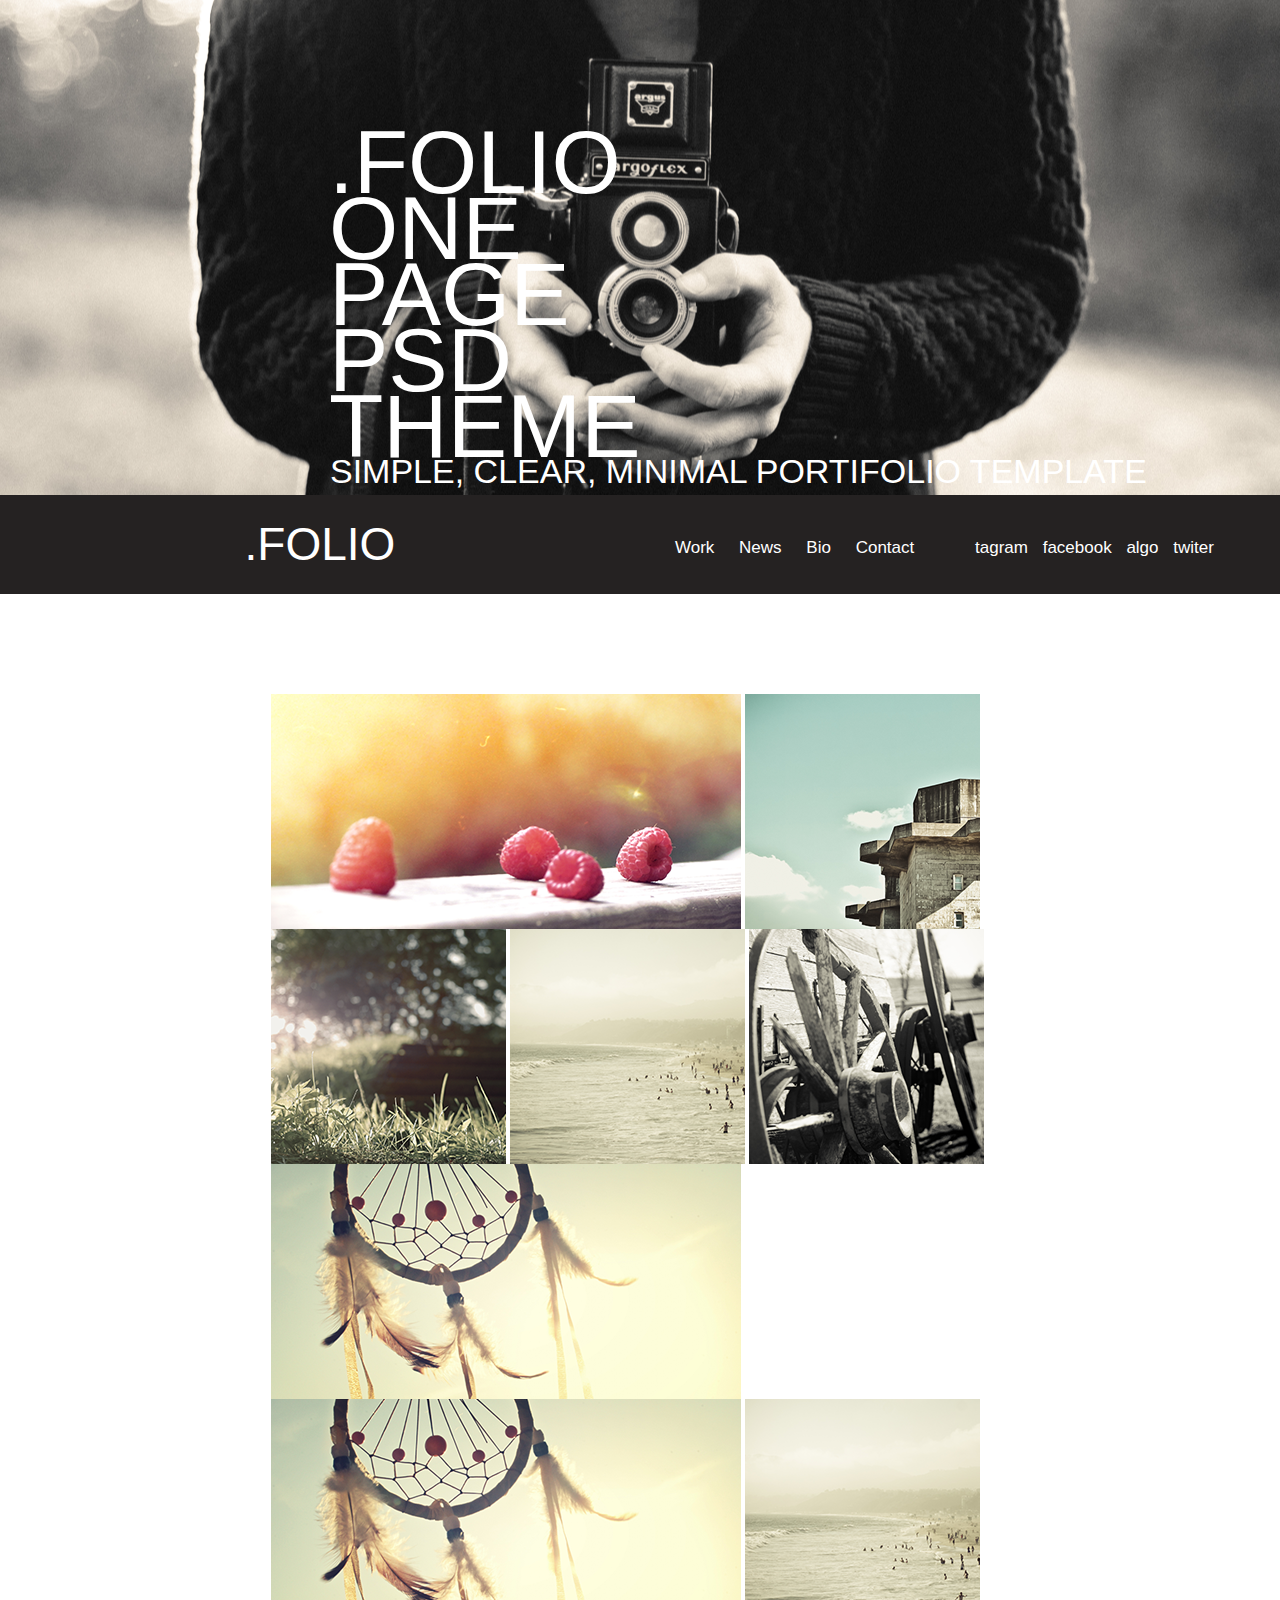
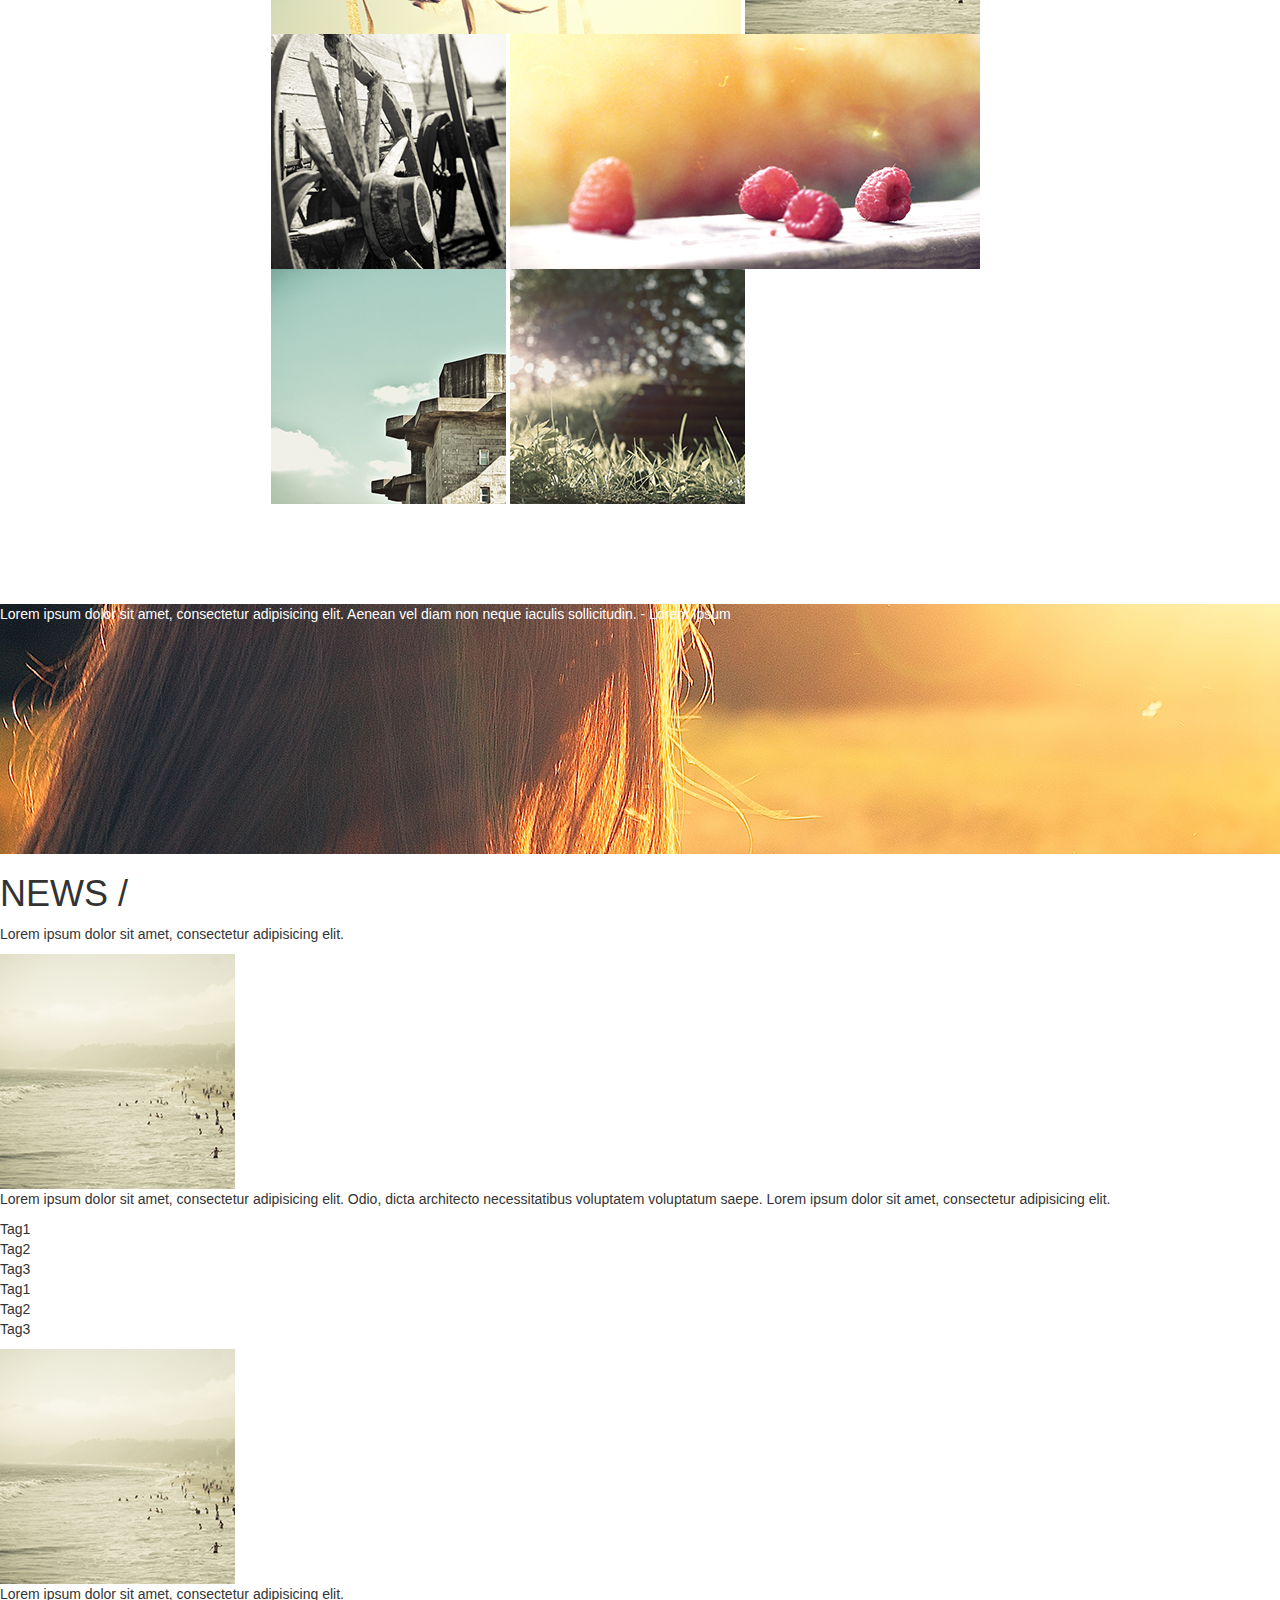
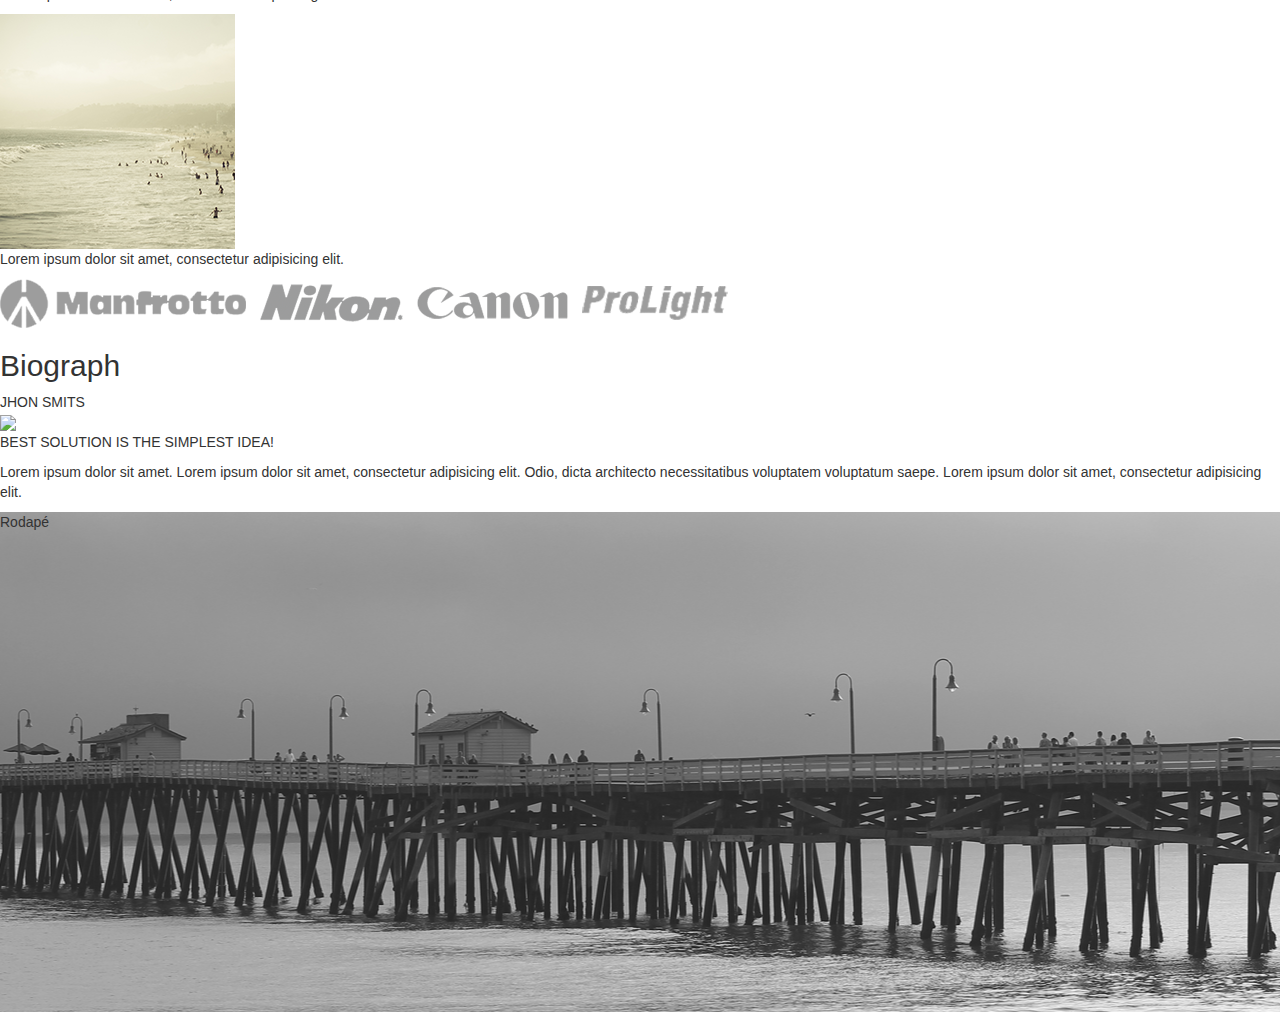
==== commit f3e08145: "cabecalho e portfolio" ====
--- a/portfolio_index.html
+++ b/portfolio_index.html
@@ -21,71 +21,87 @@
 		</script>
 	    
 	    <!-- link para css -->
-	    <link rel="stylesheet" href="css/styles_folio.css">
-
-	    
-	   
+	    <link rel="stylesheet" href="css/styles_folio.css">	   
     	<!-- Bootstrap core CSS -->
 	    <link href="bootstrap/bootstrap-3.2.0/docs/dist/css/bootstrap.min.css" rel="stylesheet">
-
 	    <!-- Custom styles for this template -->
 	    <link href="grid.css" rel="stylesheet">
-		
 	</head>
 
+
 	<body>
-
-
-		<header class="clearfix header-size">
+		<header class="header-size">
 			<div class="top-bottom-bg">
-				<!-- <div class="grid" > -->
-		        	<div class="col-6">
-		        		<p class="cabecalho">.FOLIO <br> ONE PAGE PSD THEME</p>
-	        			<!-- <h1 class="cabecalho subir">ONE PAGE PSD THEME</h1> -->
-		        	</div><div class="clearfix"></div>
-		        		
-		        	<div class="col-4 subir">
-		        		<p>SIMPLE, CLEAR, MINIMAL PORTIFOLIO TEMPLATE</p>
-		        	</div>
-		    	<!-- </div> -->
+	        	<div class="cabecalho">
+	        		<p>.FOLIO <br> ONE PAGE PSD THEME</p>
+	        	</div>
+	        		
+	        	<div class="cabecalho2">
+	        		<p>SIMPLE, CLEAR, MINIMAL PORTIFOLIO TEMPLATE</p>
+	        	</div>
 		    </div>
 
-		    <div class="top-bottom-collor grid col-8">
-				<nav>
-					<div class="col-md-4 texto-centro">
-						<a href="#">.FOLIO</a>
-					</div>
-					
-					<div class="col-md-4">
-						<ul class="navigation text-right">
-							<li><a href="#work">Work</a></li>
-							<li><a href="#news">News</a></li>
-							<li><a href="#bio">Bio</a></li>
-							<li><a href="#contact">Contact</a></li>
-						</ul>
-					</div>	
-				</nav>
+			<nav class="top-bottom-collor clearfix"> 
+				<div class="col-md-6 texto-centro">
+					<a href="#">.FOLIO</a>
+				</div>
+				
+				<div class="col-md-6 text-left">
+					<ul class="navigation">
+						<div class="col-md-6">
+							<li><a class="linkCabecalho" href="#work">Work</a></li>
+							<li><a class="linkCabecalho" href="#news">News</a></li>
+							<li><a class="linkCabecalho" href="#bio">Bio</a></li>
+							<li><a class="linkCabecalho" href="#contact">Contact</a></li>
+						</div>
+
+						<div class="col-md-6">
+							<li>tagram</li>
+							<li>facebook</li>
+							<li>algo</li>
+							<li>twiter</li>
+						</div>
+					</ul>
+				</div>	
+			</nav>
+
+		</header>
+
+		<section>
+			<div class="col-md-8 portfolio">
+				<img src="portfolio/folio1.png" alt="" />
+				<img src="portfolio/folio2.png">
+				<img src="portfolio/folio3.png">
+				<img src="portfolio/folio4.png">
+				<img src="portfolio/folio5.png">
+				<img src="portfolio/folio6.png">
+				<img src="portfolio/folio6.png">
+				<img src="portfolio/folio4.png">
+				<img src="portfolio/folio5.png">
+				<img src="portfolio/folio1.png" alt="" />
+				<img src="portfolio/folio2.png">
+				<img src="portfolio/folio3.png">
+
 			</div>
 
-			<!-- <div class="clearfix"></div> -->
-		</header>
+		</section>
 
-			<!-- <div class="clearfix"></div> -->
 		<section class="clearfix">
 			<section>
-		<!-- Usar o fancybox (ferramenta do jQuery(?)) pra dar efeito nas imagens - quando clicadas devem abrir em "pop up" no navegador, com a pagina ao fundo (ex.: foto do facebook).  -->
-				<ul>
+		<!-- Nas imagens do portfolio usar o fancybox (ferramenta do jQuery(?)) pra dar efeito nas imagens - quando clicadas devem abrir em "pop up" no navegador, com a pagina ao fundo (ex.: foto do facebook).  -->
+				
+				<!-- <ul> -->
 				<!-- fancybox -->
-					<a class="fancybox" rel="group" href="portfolio/folio1.png"><img src="portfolio/folio1.png" alt="" /></a>
+					<!-- <a class="fancybox" rel="group" href="portfolio/folio1.png"><img src="portfolio/folio1.png" alt="" /></a> -->
 					
 					
 					<!--<li><img src="portfolio/folio1.png"></li> -->
-					<li><img src="portfolio/folio2.png">
+					<!-- <li><img src="portfolio/folio2.png">
 						<img src="portfolio/folio3.png"></li>
 					<li><img src="portfolio/folio4.png">
 						<img src="portfolio/folio5.png"></li>
 					<li><img src="portfolio/folio6.png"></li>
-				</ul>
+				</ul> -->
 			</section>
 			<section class="news-header">
 				<p>Lorem ipsum dolor sit amet, consectetur adipisicing elit. 
--- a/css/styles_folio.css
+++ b/css/styles_folio.css
@@ -8,7 +8,11 @@
 vermelho: #e2534b
 */
 
-
+/*
+  ========================================
+  CSS Reset
+  ========================================
+*/
 *{
 	margin: 0;
 	padding: 0;
@@ -33,19 +37,31 @@
 	height: 550px;
 }
 
-.container,
-.grid {
-	margin: 0 auto;
-	width: 100%;
-}
-
-.container {
-	padding-left: 30px;
-	padding-right: 30px;
+/*.cabecalho {
+	width: 49%;
+	padding-top: 7%;
+	position: relative;
+	min-height: 1px;
+	padding-right: 15px;
+	font-size: 90px;
+	line-height: 68px;
+	padding-left: 27%;*/
+.cabecalho {
+	width: 23%;
+	padding-top: 129px;
+	font-size: 89px;
+	line-height: 66px;
+	margin-left: 329px;
+}
+
+.cabecalho2 {
+	font-size: 34px;
+	line-height: 68px;
+	padding-left: 330px;
+	margin-top: -32px;
 }
 
 .top-bottom-bg {
-	/*background-color: #000011;*/
 	background-image: url("../portfolio/bg_header.png");
 	background-position: center;
 	background-repeat: no-repeat;
@@ -54,31 +70,51 @@
 	width: 100%;
 }
 
+/*.container
+, .grid 
+{
+	margin: 0 auto;
+	width: 100%;
+}*/
+
+.container {
+	margin: 0 auto;
+	width: 100%;
+	padding-left: 30px;
+	padding-right: 30px;
+}
+
+
+
 .top-bottom-collor{
-	background-color: #000011;
-	color: white;
-	height: 15%;
-	width: 100%;
-}
+	background-color: #252222;
+	color: white;
+	height: 18%;
+	width: 100%;
+}
+
 .top-bottom-collor a{
 	color: white;
 	text-decoration: none;
 }
+
 a{
 	padding: 0 5px;
 	text-decoration: none;
 }
+
 .navigation{
 	list-style: none;
 	height: 50px;
 	position: relative;
 }
+
 .navigation li {
-display: inline-block;
-position: relative;
-/*z-index: 9999;
-background: url(../images/star.png) no-repeat center right;*/
-padding-right: 10px;
+	display: inline-block;
+	position: relative;
+	z-index: 9999;
+	background: url(../images/star.png) no-repeat center right;
+	padding-right: 10px;
 }
 
 .bottom-bg{
@@ -89,33 +125,102 @@
 	background-repeat: no-repeat;
 }
 
-.grid,
+/*.grid,
 .col-4,
 .col-6{
 	padding: 15px;
-}
-
-.col-4,
+}*/
+
+/*.col-4,
 .col-6{
 	display: block;
 	float: left;
 	margin-left: 20%;
 	margin-top: 100px;
-}
-.col-4{
+	padding: 15px;
+}*/
+/*.col-4{
 	width: 80%;
-
-}
-
-.col-6{
+}*/
+/*.col-6{
 	width: 25%;
 }
+*/
 
 .subir {
 	margin-top: -50px;
 	margin-bottom: 0; 
 }
 
+.btn{
+	border-radius: 5px;
+	display: inline-block;
+	margin: 0;
+}
+.btn-alt{
+	border: 1px solid #dfe2e5;
+	padding: 10px 30px;
+	text-transform: uppercase;
+}
+.hero{
+	padding: 22px 80px 66px 80px;
+	text-align: center;
+}
+
+
+.text-left {
+	text-align: left;
+	font-size: 17px;
+	margin-top: 41px;
+	padding-left: 0;
+}
+
+.texto-centro {
+	text-align: center;
+	font-size: 46px;
+	margin-top: 17px;
+}
+
+/*
+  ========================================
+  Efeito no link do cabecalho para ficar verde
+  ========================================
+*/
+a.linkCabecalho:link, a.linkCabecalho:visited {
+	text-decoration: none
+	}
+
+a.linkCabecalho:hover {
+	text-decoration: underline;
+	color: #65ba99;
+}
+
+a.linkCabecalho:active {
+	text-decoration: none
+}
+
+.portfolio {
+	/*display: inline-block;*/
+	margin: 100px 20%;
+}
+
+.news-header{
+	height: 250px;
+	width: 100%;
+	background-image: url("../portfolio/bg_testimonial.png");
+	background-position: center;
+	background-repeat: no-repeat;
+	color: white;
+
+	
+}
+
+
+/*
+  ========================================
+  CLEARFIX
+  ========================================
+*/
 .clearfix:before,
 .clearfix:after{
 	content:"";
@@ -129,43 +234,3 @@
 	*zoom: 1;
 	float: left;
 }
-
-h1, h3, h4, h5, p{
-	margin-bottom: 22px;
-}
-.btn{
-	border-radius: 5px;
-	display: inline-block;
-	margin: 0;
-}
-.btn-alt{
-	border: 1px solid #dfe2e5;
-	padding: 10px 30px;
-	text-transform: uppercase;
-}
-.hero{
-	padding: 22px 80px 66px 80px;
-	text-align: center;
-}
-
-.text-right{
-	text-align: right;
-}
-
-.texto-centro {
-	text-align: center;
-}
-
-.news-header{
-	height: 250px;
-	width: 100%;
-	background-image: url("../portfolio/bg_testimonial.png");
-	background-position: center;
-	background-repeat: no-repeat;
-}
-
-.cabecalho {
-	font-size: 90px;
-	line-height: 68px;
-
-}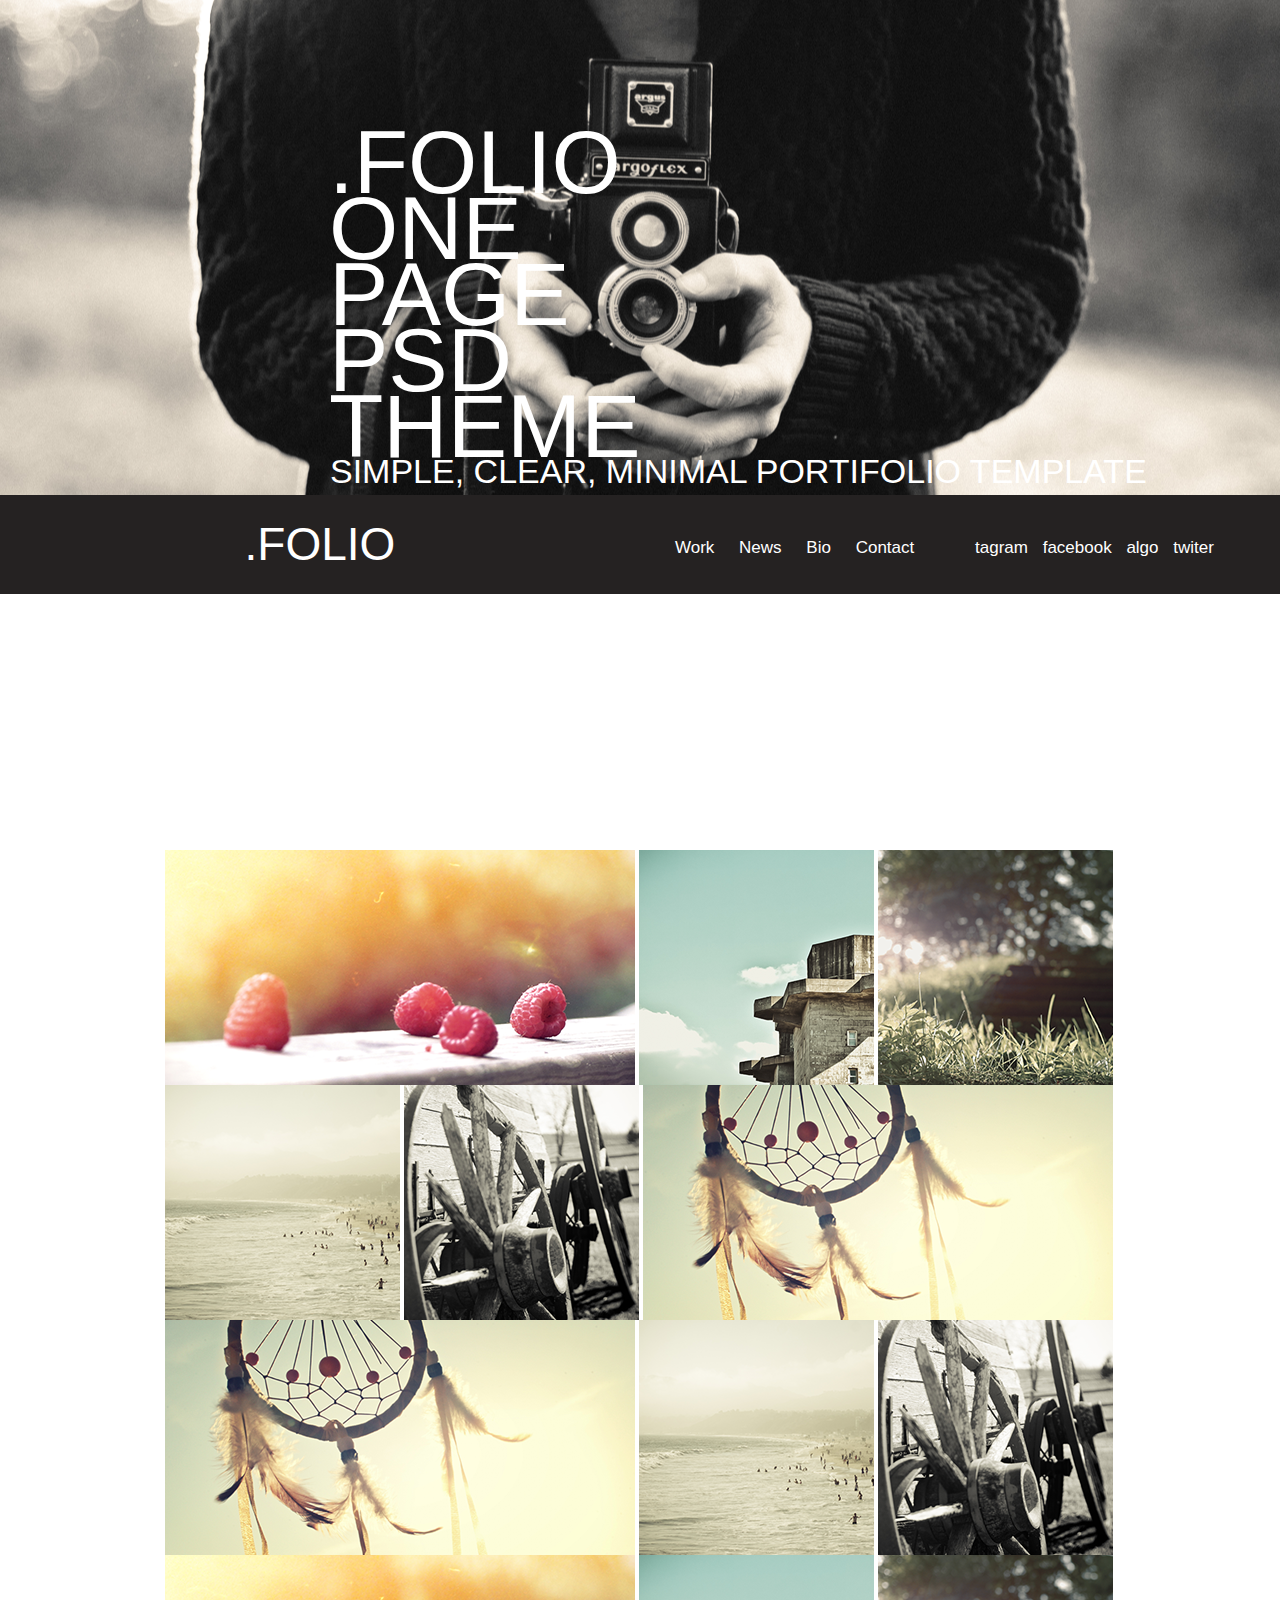
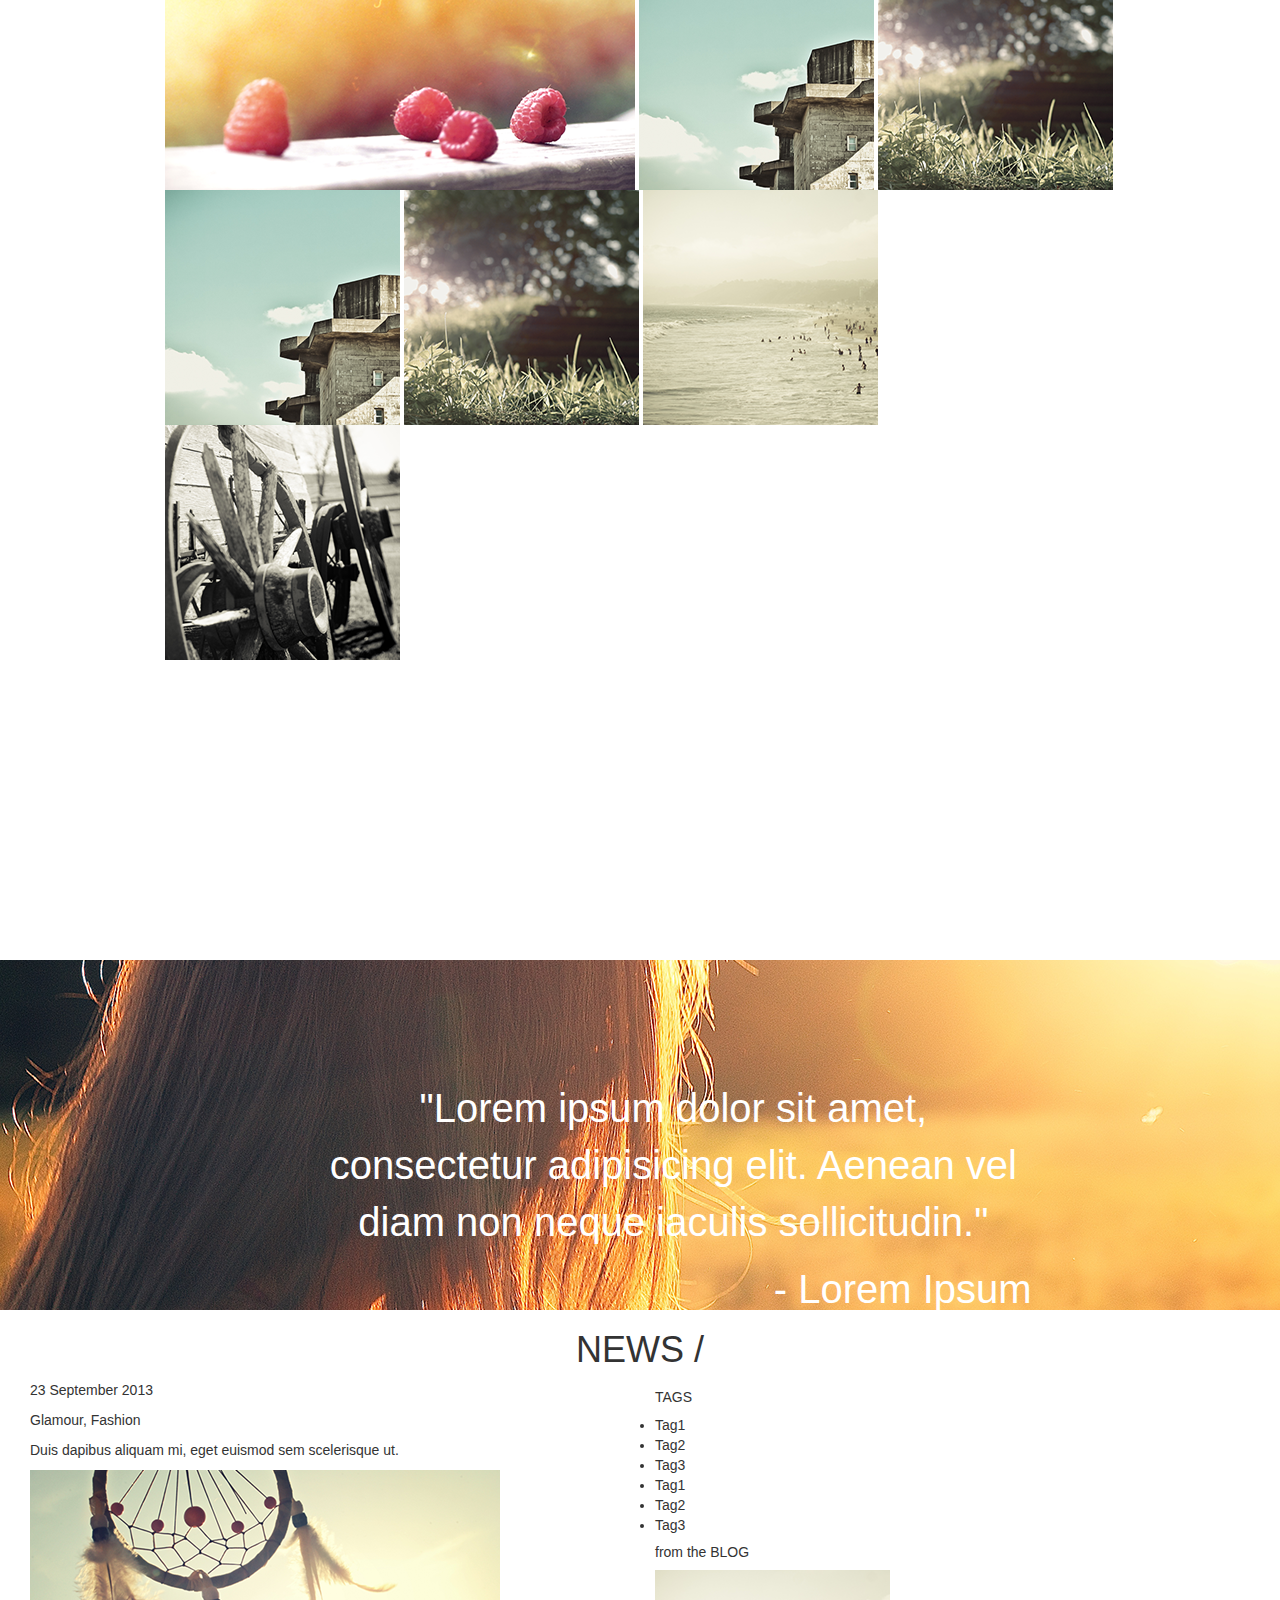
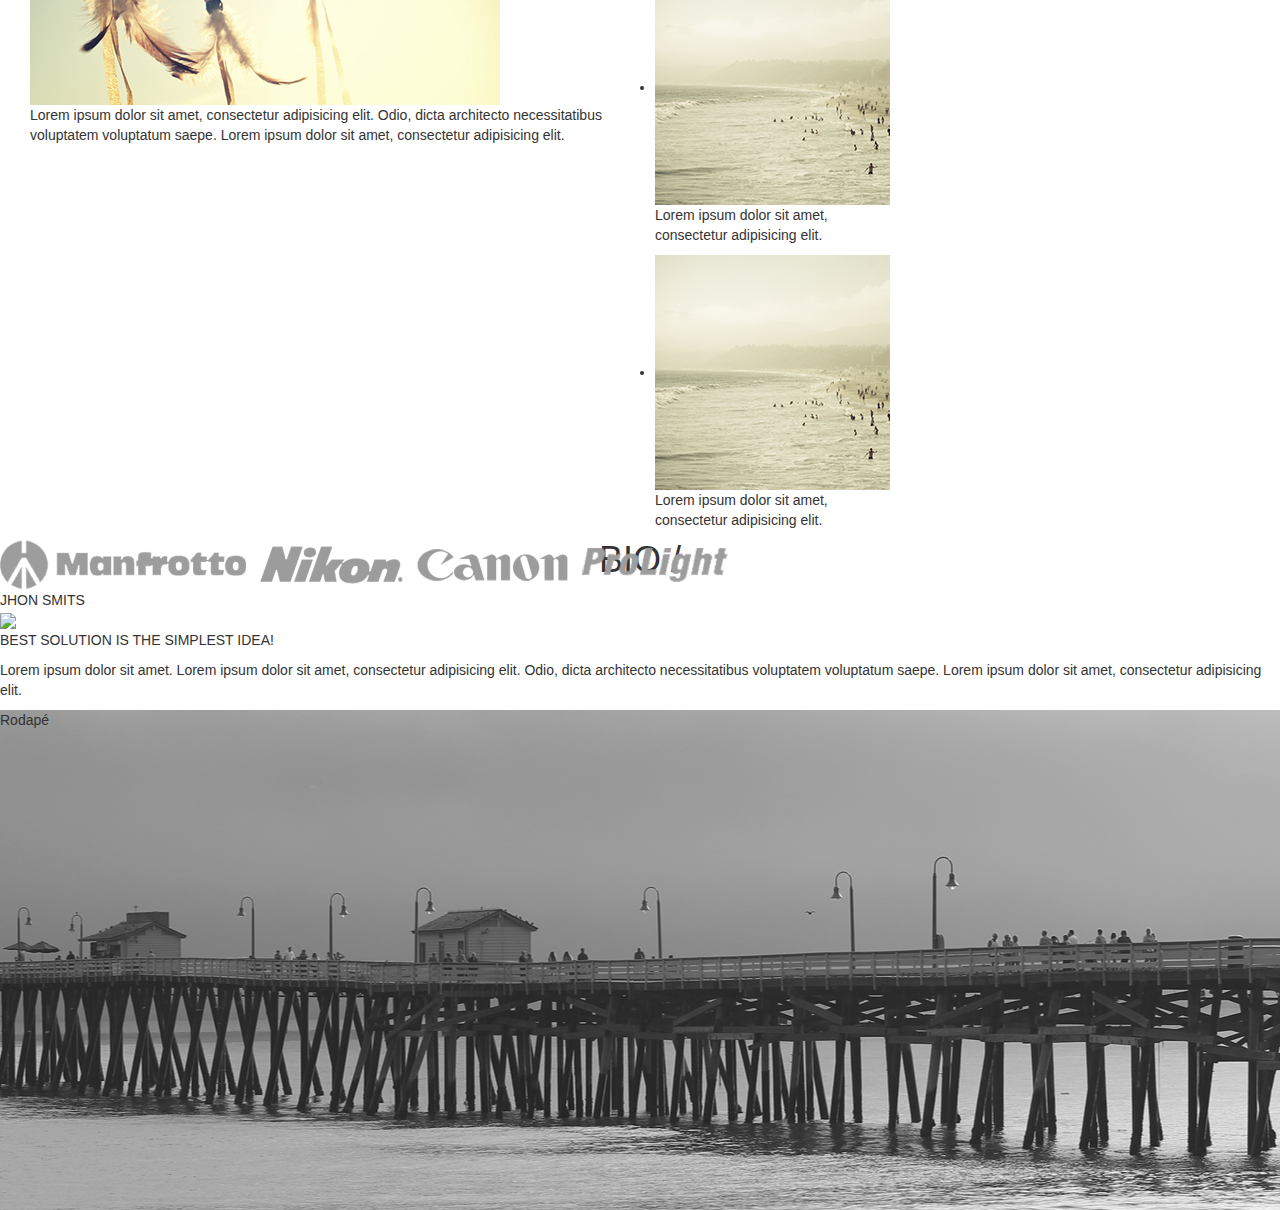
==== commit 1658c447: "portfolio" ====
--- a/portfolio_index.html
+++ b/portfolio_index.html
@@ -67,27 +67,31 @@
 
 		</header>
 
-		<section>
-			<div class="col-md-8 portfolio">
-				<img src="portfolio/folio1.png" alt="" />
-				<img src="portfolio/folio2.png">
-				<img src="portfolio/folio3.png">
-				<img src="portfolio/folio4.png">
-				<img src="portfolio/folio5.png">
-				<img src="portfolio/folio6.png">
-				<img src="portfolio/folio6.png">
-				<img src="portfolio/folio4.png">
-				<img src="portfolio/folio5.png">
-				<img src="portfolio/folio1.png" alt="" />
-				<img src="portfolio/folio2.png">
-				<img src="portfolio/folio3.png">
-
-			</div>
-
+		<section class="portfolio">
+			<ul>
+				<!-- Nas imagens do portfolio usar o fancybox (ferramenta do jQuery(?)) pra dar efeito nas imagens - quando clicadas devem abrir em "pop up" no navegador, com a pagina ao fundo (ex.: foto do facebook).  -->
+				<!-- fancybox -->
+				<li class="foto"><img src="portfolio/folio1.png" alt="" /></li>
+				<li class="foto"><img src="portfolio/folio2.png"></li>
+				<li class="foto"><img src="portfolio/folio3.png"></li>
+				<li class="foto"><img src="portfolio/folio4.png"></li>
+				<li class="foto"><img src="portfolio/folio5.png"></li>
+				<li class="foto"><img src="portfolio/folio6.png"></li>
+				<li class="foto"><img src="portfolio/folio6.png"></li>
+				<li class="foto"><img src="portfolio/folio4.png"></li>
+				<li class="foto"><img src="portfolio/folio5.png"></li>
+				<li class="foto"><img src="portfolio/folio1.png" alt="" /></li>
+				<li class="foto"><img src="portfolio/folio2.png"></li>				
+				<li class="foto"><img src="portfolio/folio3.png"></li>
+				<li class="foto"><img src="portfolio/folio2.png"></li>				
+				<li class="foto"><img src="portfolio/folio3.png"></li>
+				<li class="foto"><img src="portfolio/folio4.png"></li>				
+				<li class="foto"><img src="portfolio/folio5.png"></li>
+			</ul>
 		</section>
 
-		<section class="clearfix">
-			<section>
+		<!-- <section class="clearfix"> -->
+			<!-- <section> -->
 		<!-- Nas imagens do portfolio usar o fancybox (ferramenta do jQuery(?)) pra dar efeito nas imagens - quando clicadas devem abrir em "pop up" no navegador, com a pagina ao fundo (ex.: foto do facebook).  -->
 				
 				<!-- <ul> -->
@@ -102,20 +106,32 @@
 						<img src="portfolio/folio5.png"></li>
 					<li><img src="portfolio/folio6.png"></li>
 				</ul> -->
-			</section>
-			<section class="news-header">
-				<p>Lorem ipsum dolor sit amet, consectetur adipisicing elit. 
-					Aenean vel diam non neque iaculis sollicitudin. - Lorem Ipsum</p>
-			</section>
-			<section>
-				<h1>NEWS /</h1>
-				<div>
-					<p>Lorem ipsum dolor sit amet, consectetur adipisicing elit.</p>
-					<img src="portfolio/folio4.png">
+			<!-- </section> -->
+
+		<section class="news-header">
+			<div class="col-md-7 lorem">
+				<p>"Lorem ipsum dolor sit amet, consectetur adipisicing elit. 
+				Aenean vel diam non neque iaculis sollicitudin."</p>
+				<p class="loremDir">- Lorem Ipsum</p>
+			</div>	
+		</section>
+
+		<section>
+			<h1>NEWS /</h1>
+
+			<div class="col-md-12">
+				<div class="col-md-6 noticia">
+					<p>23 September 2013</p>
+					<p>Glamour, Fashion</p>
+					<p>Duis dapibus aliquam mi, eget euismod sem scelerisque ut.</p>
+					<img src="portfolio/folio6.png">
 					<p>Lorem ipsum dolor sit amet, consectetur adipisicing elit. Odio, dicta architecto necessitatibus voluptatem voluptatum saepe. Lorem ipsum dolor sit amet, consectetur adipisicing elit.</p>
 				</div>
-				<div>
-					<div>
+
+				<div class="col-md-6">
+					<div class="noticia">
+						<h5>TAGS</h5>
+
 						<ul>
 							<li>Tag1</li>
 							<li>Tag2</li>
@@ -124,17 +140,29 @@
 							<li>Tag2</li>
 							<li>Tag3</li>
 						</ul>
-					</div>
-					<div>
+					<!-- </div> -->
+
+
+						<div class="clearfix"></div>
+
+					<!-- <div> -->
+						<h5>from the BLOG</h5>
+
 						<ul>
 							<li><img src="portfolio/folio4.png">
 								<p>Lorem ipsum dolor sit amet, consectetur adipisicing elit.</p></li>
 							<li><img src="portfolio/folio4.png">
 								<p>Lorem ipsum dolor sit amet, consectetur adipisicing elit.</p></li>
 						</ul>
+					<!-- </div> -->
 					</div>
 				</div>
-			</section>
+			
+
+			</div>
+		</section>
+<div class="clearfix"></div>
+
 			<section>
 				<ul class="navigation">
 					<li><img src="portfolio/manfrotto logo.png"></li>
@@ -144,7 +172,7 @@
 				</ul>
 			</section>
 			<section>
-				<h2>Biograph</h2>
+				<h1>BIO /</h1>
 				<div>
 					JHON SMITS
 				</div>
@@ -156,7 +184,8 @@
 					<p>Lorem ipsum dolor sit amet. Lorem ipsum dolor sit amet, consectetur adipisicing elit. Odio, dicta architecto necessitatibus voluptatem voluptatum saepe. Lorem ipsum dolor sit amet, consectetur adipisicing elit.</p>
 				</div>
 			</section>
-		</section>
+		<!-- </section> -->
+
 		<footer class="clearfix bottom-bg" id="contact">
 			Rodapé
 		</footer>
--- a/css/styles_folio.css
+++ b/css/styles_folio.css
@@ -200,21 +200,45 @@
 }
 
 .portfolio {
-	/*display: inline-block;*/
-	margin: 100px 20%;
-}
-
-.news-header{
-	height: 250px;
-	width: 100%;
+	width: 950px;
+	margin: 300px auto;
+}
+
+.foto {
+	display: inline;
+}
+
+.news-header {
+	width: 100%;
+	height: 350px;
 	background-image: url("../portfolio/bg_testimonial.png");
 	background-position: center;
 	background-repeat: no-repeat;
 	color: white;
-
-	
-}
-
+	margin-top: 0;
+
+}
+
+.lorem {
+	font-size: 40px;
+	text-align: center;
+	padding: 0 50px;
+	margin-left: 300px;
+	margin-top: 120px; 
+}
+
+.loremDir {
+	text-align: right;
+}
+
+h1 {
+	text-align: center;
+}
+
+.noticia {
+	/*float: right;*/
+	width: 40%;
+}
 
 /*
   ========================================
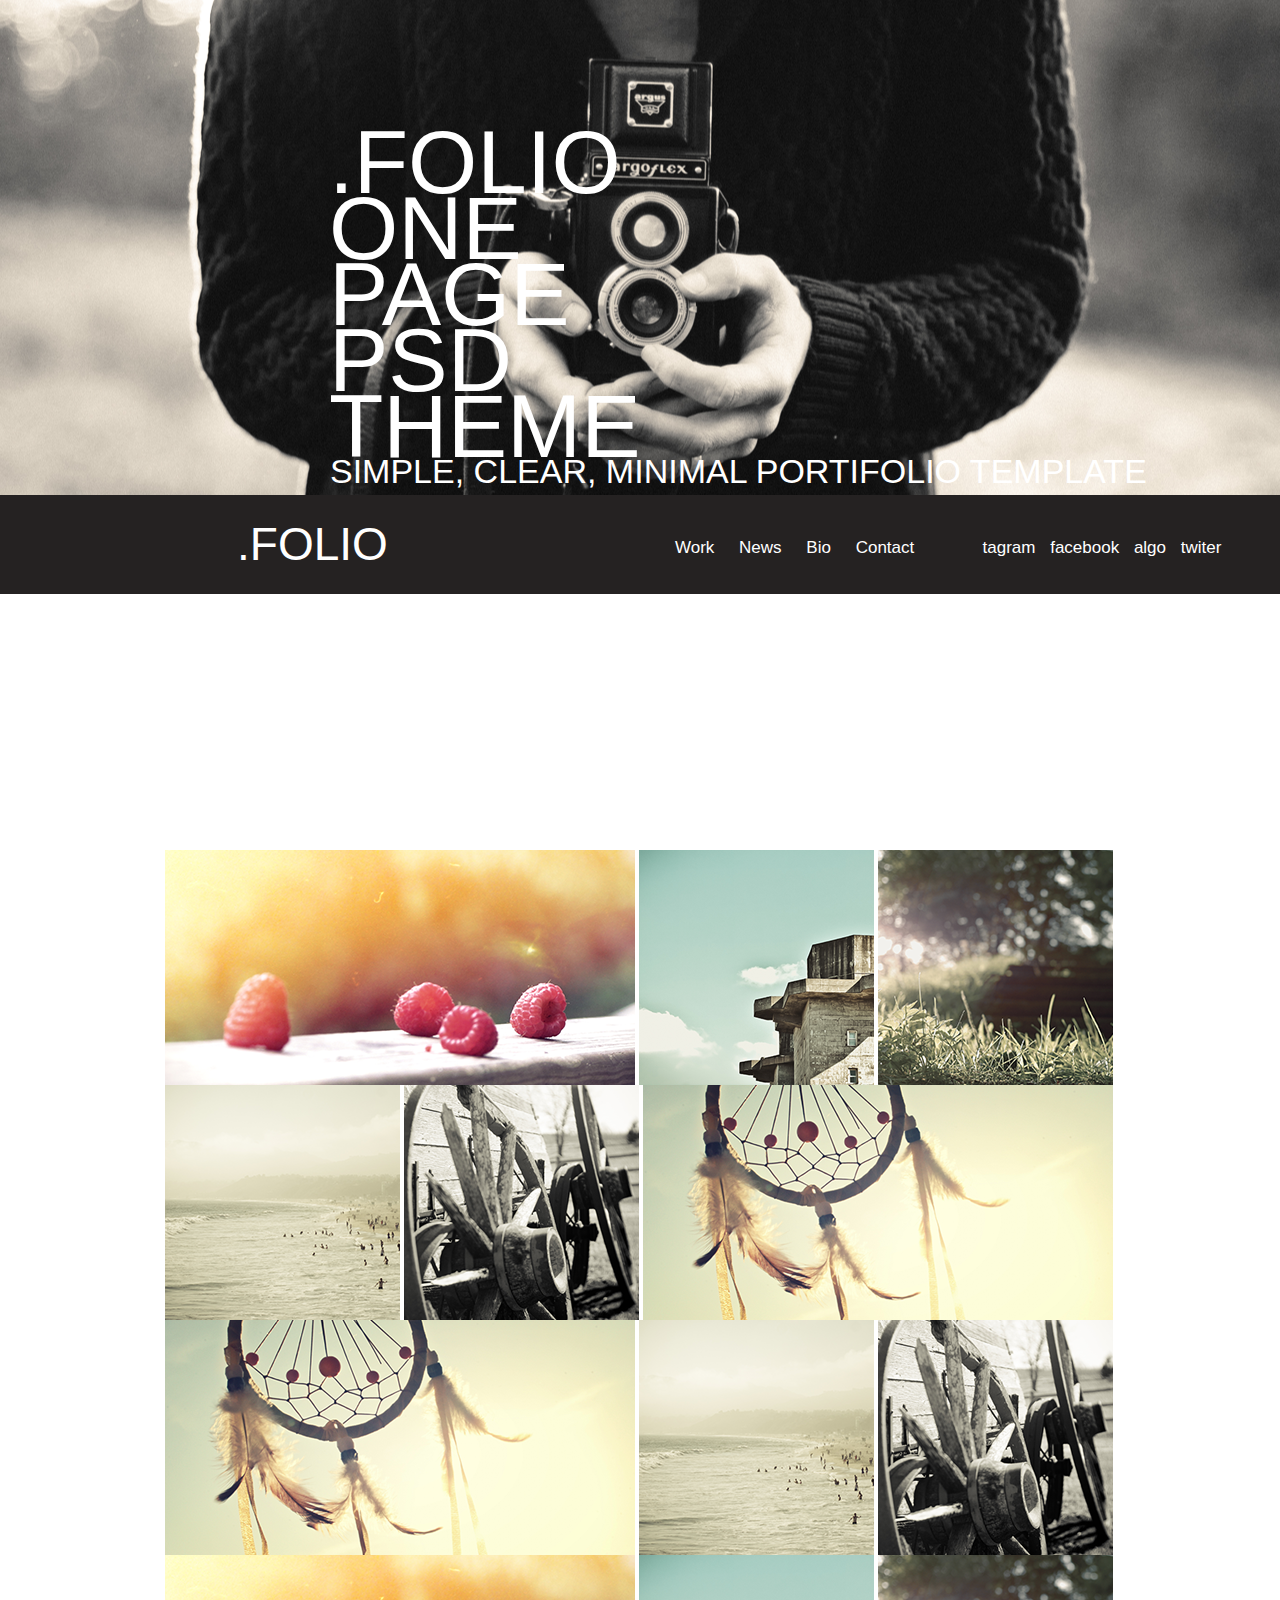
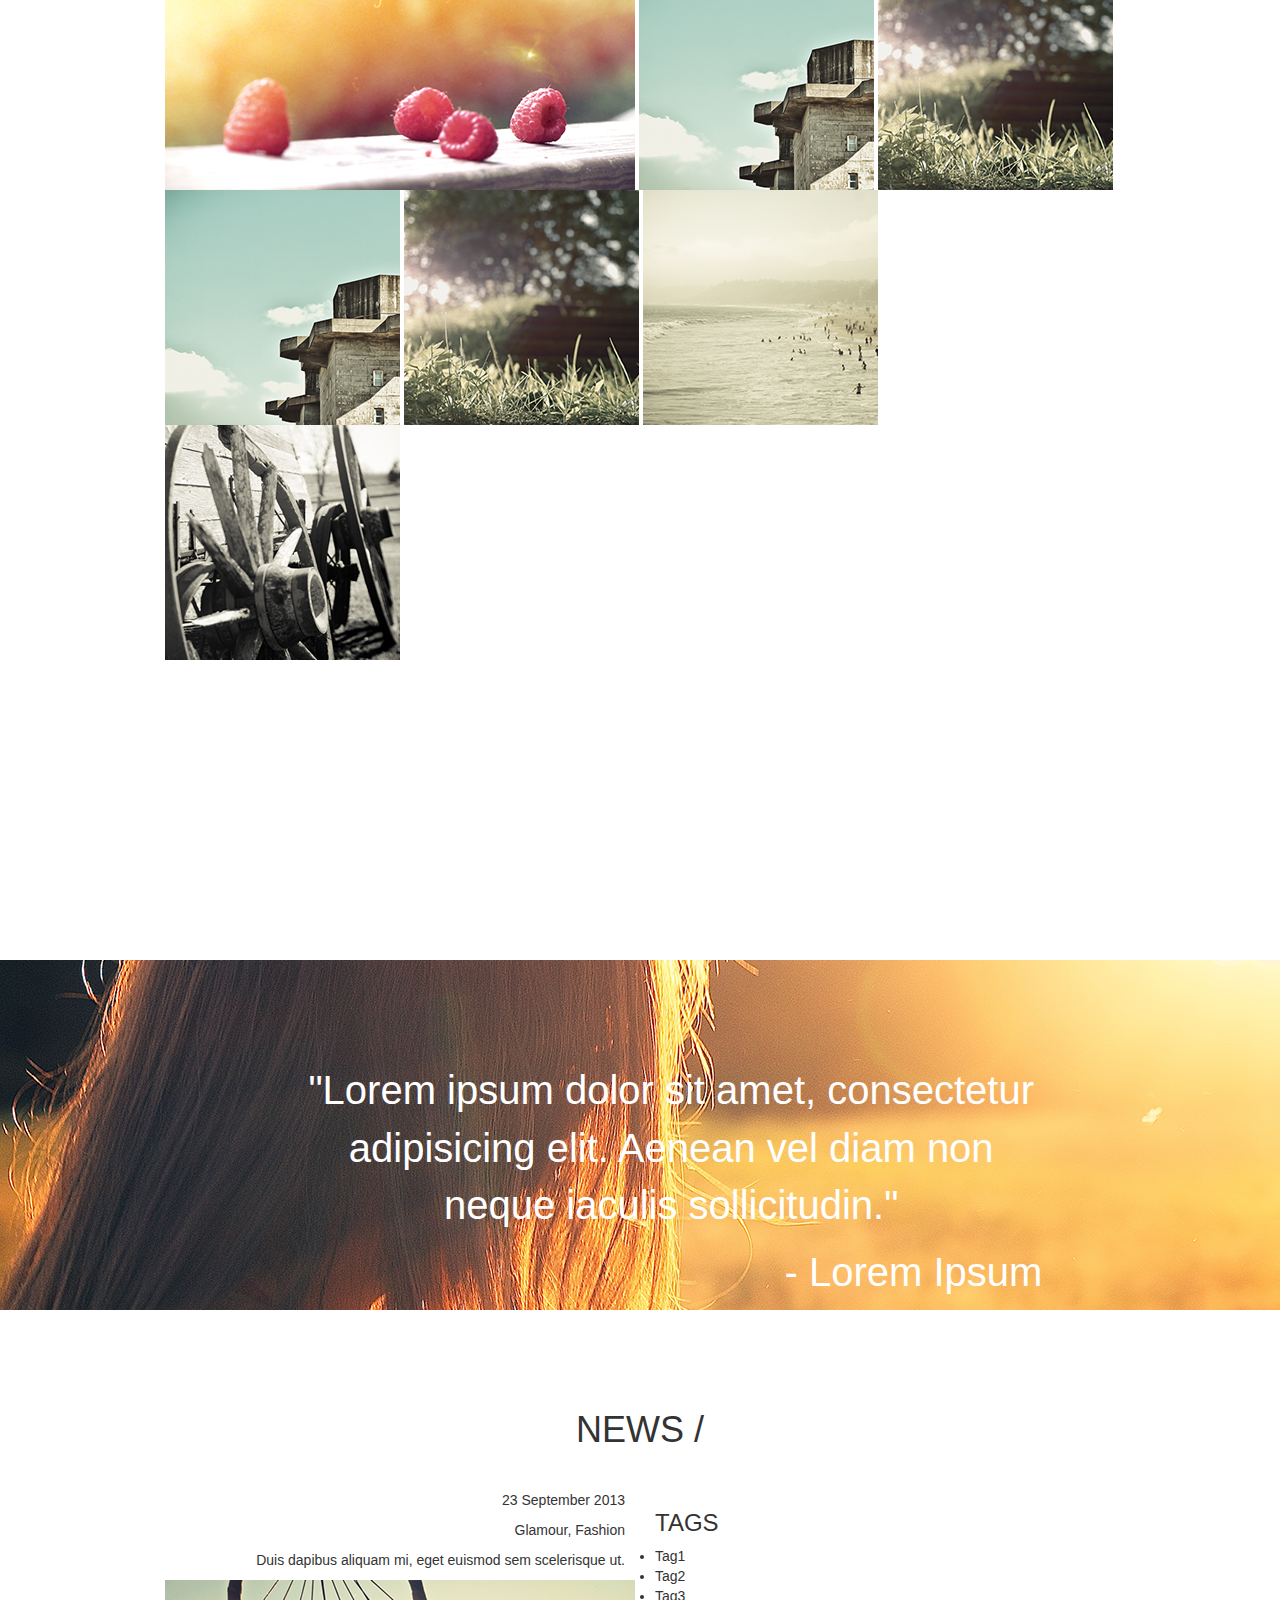
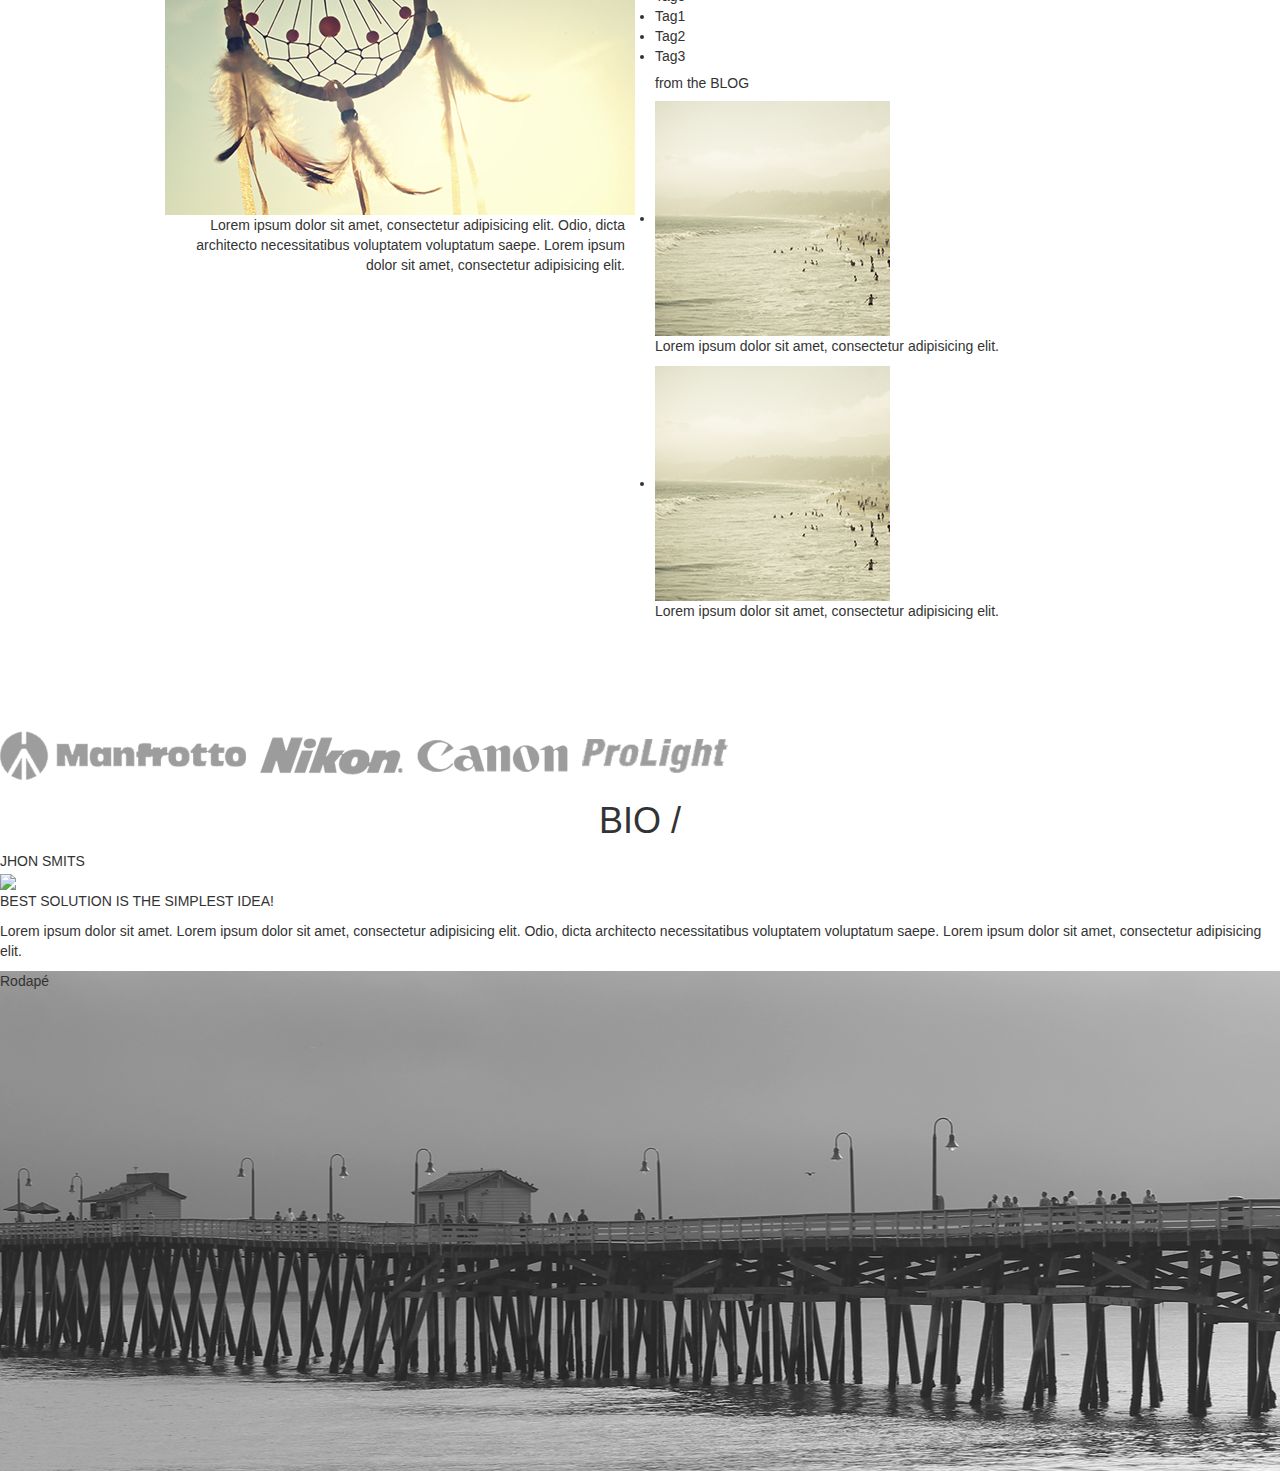
==== commit eeefa393: "ajustes" ====
--- a/portfolio_index.html
+++ b/portfolio_index.html
@@ -42,27 +42,29 @@
 		    </div>
 
 			<nav class="top-bottom-collor clearfix"> 
-				<div class="col-md-6 texto-centro">
-					<a href="#">.FOLIO</a>
+				<div class="row">
+					<div class="col-md-6 texto-centro">
+						<a href="#">.FOLIO</a>
+					</div>
+				
+					<div class="col-md-6 text-left">
+						<ul class="navigation">
+							<div class="col-md-6">
+								<li><a class="linkCabecalho" href="#work">Work</a></li>
+								<li><a class="linkCabecalho" href="#news">News</a></li>
+								<li><a class="linkCabecalho" href="#bio">Bio</a></li>
+								<li><a class="linkCabecalho" href="#contact">Contact</a></li>
+							</div>
+
+							<div class="col-md-6">
+								<li>tagram</li>
+								<li>facebook</li>
+								<li>algo</li>
+								<li>twiter</li>
+							</div>
+						</ul>
+					</div>
 				</div>
-				
-				<div class="col-md-6 text-left">
-					<ul class="navigation">
-						<div class="col-md-6">
-							<li><a class="linkCabecalho" href="#work">Work</a></li>
-							<li><a class="linkCabecalho" href="#news">News</a></li>
-							<li><a class="linkCabecalho" href="#bio">Bio</a></li>
-							<li><a class="linkCabecalho" href="#contact">Contact</a></li>
-						</div>
-
-						<div class="col-md-6">
-							<li>tagram</li>
-							<li>facebook</li>
-							<li>algo</li>
-							<li>twiter</li>
-						</div>
-					</ul>
-				</div>	
 			</nav>
 
 		</header>
@@ -90,78 +92,65 @@
 			</ul>
 		</section>
 
-		<!-- <section class="clearfix"> -->
-			<!-- <section> -->
-		<!-- Nas imagens do portfolio usar o fancybox (ferramenta do jQuery(?)) pra dar efeito nas imagens - quando clicadas devem abrir em "pop up" no navegador, com a pagina ao fundo (ex.: foto do facebook).  -->
-				
-				<!-- <ul> -->
-				<!-- fancybox -->
-					<!-- <a class="fancybox" rel="group" href="portfolio/folio1.png"><img src="portfolio/folio1.png" alt="" /></a> -->
-					
-					
-					<!--<li><img src="portfolio/folio1.png"></li> -->
-					<!-- <li><img src="portfolio/folio2.png">
-						<img src="portfolio/folio3.png"></li>
-					<li><img src="portfolio/folio4.png">
-						<img src="portfolio/folio5.png"></li>
-					<li><img src="portfolio/folio6.png"></li>
-				</ul> -->
-			<!-- </section> -->
+		<div class="clearfix"></div>
 
 		<section class="news-header">
-			<div class="col-md-7 lorem">
+			<!-- Jean: porque nessa classe, nao funciona o margin, soh o padding? -->
+			<div class="lorem">
 				<p>"Lorem ipsum dolor sit amet, consectetur adipisicing elit. 
 				Aenean vel diam non neque iaculis sollicitudin."</p>
 				<p class="loremDir">- Lorem Ipsum</p>
 			</div>	
 		</section>
 
-		<section>
-			<h1>NEWS /</h1>
+		<section class="noticia">
+			<h1 class="margemBottom">NEWS /</h1>
 
-			<div class="col-md-12">
-				<div class="col-md-6 noticia">
-					<p>23 September 2013</p>
-					<p>Glamour, Fashion</p>
-					<p>Duis dapibus aliquam mi, eget euismod sem scelerisque ut.</p>
-					<img src="portfolio/folio6.png">
-					<p>Lorem ipsum dolor sit amet, consectetur adipisicing elit. Odio, dicta architecto necessitatibus voluptatem voluptatum saepe. Lorem ipsum dolor sit amet, consectetur adipisicing elit.</p>
-				</div>
+			<div class="row">
+				<!-- <div class="col-md-12"> -->
+					<!-- <div class="row"> -->
+						<div class="col-md-6 loremDir">
+							<p>23 September 2013</p>
+							<p>Glamour, Fashion</p>
+							<p>Duis dapibus aliquam mi, eget euismod sem scelerisque ut.</p>
+							<img src="portfolio/folio6.png">
+							<p>Lorem ipsum dolor sit amet, consectetur adipisicing elit. Odio, dicta architecto necessitatibus voluptatem voluptatum saepe. Lorem ipsum dolor sit amet, consectetur adipisicing elit.</p>
+						</div>
 
-				<div class="col-md-6">
-					<div class="noticia">
-						<h5>TAGS</h5>
+						<div class="col-md-6 loremEsq">
+							<!-- <div class="noticia"> -->
+								<h3>TAGS</h3>
 
-						<ul>
-							<li>Tag1</li>
-							<li>Tag2</li>
-							<li>Tag3</li>
-							<li>Tag1</li>
-							<li>Tag2</li>
-							<li>Tag3</li>
-						</ul>
-					<!-- </div> -->
+								<ul>
+									<li>Tag1</li>
+									<li>Tag2</li>
+									<li>Tag3</li>
+									<li>Tag1</li>
+									<li>Tag2</li>
+									<li>Tag3</li>
+								</ul>
+							<!-- </div> -->
 
+								<!-- <div class="clearfix"></div> -->
 
-						<div class="clearfix"></div>
+							<!-- <div> -->
+								<h5>from the BLOG</h5>
 
-					<!-- <div> -->
-						<h5>from the BLOG</h5>
+								<ul>
+									<li><img src="portfolio/folio4.png">
+										<p>Lorem ipsum dolor sit amet, consectetur adipisicing elit.</p></li>
+									<li><img src="portfolio/folio4.png">
+										<p>Lorem ipsum dolor sit amet, consectetur adipisicing elit.</p></li>
+								</ul>
+							<!-- </div> -->
+							</div>
+						</div>
+					<!-- </div>
+				</div> -->
+			</div>	
+		</section>
 
-						<ul>
-							<li><img src="portfolio/folio4.png">
-								<p>Lorem ipsum dolor sit amet, consectetur adipisicing elit.</p></li>
-							<li><img src="portfolio/folio4.png">
-								<p>Lorem ipsum dolor sit amet, consectetur adipisicing elit.</p></li>
-						</ul>
-					<!-- </div> -->
-					</div>
-				</div>
-			
-
-			</div>
-		</section>
-<div class="clearfix"></div>
+		<div class="clearfix"></div>
 
 			<section>
 				<ul class="navigation">
--- a/css/styles_folio.css
+++ b/css/styles_folio.css
@@ -220,15 +220,23 @@
 }
 
 .lorem {
+	width: 58%;
 	font-size: 40px;
 	text-align: center;
-	padding: 0 50px;
+	padding-top: 8%;
+	/*padding: 0 50px;*/
 	margin-left: 300px;
-	margin-top: 120px; 
+	/*margin-top: 120px; */
 }
 
 .loremDir {
 	text-align: right;
+	/*margin: 0 40px;*/
+}
+
+.loremEsq {
+	text-align: left;
+	/*margin: 0 40px;*/
 }
 
 h1 {
@@ -236,8 +244,12 @@
 }
 
 .noticia {
-	/*float: right;*/
-	width: 40%;
+	width: 950px;
+	margin: 100px auto;
+}
+
+.margemBottom {
+	margin-bottom: 40px;
 }
 
 /*
